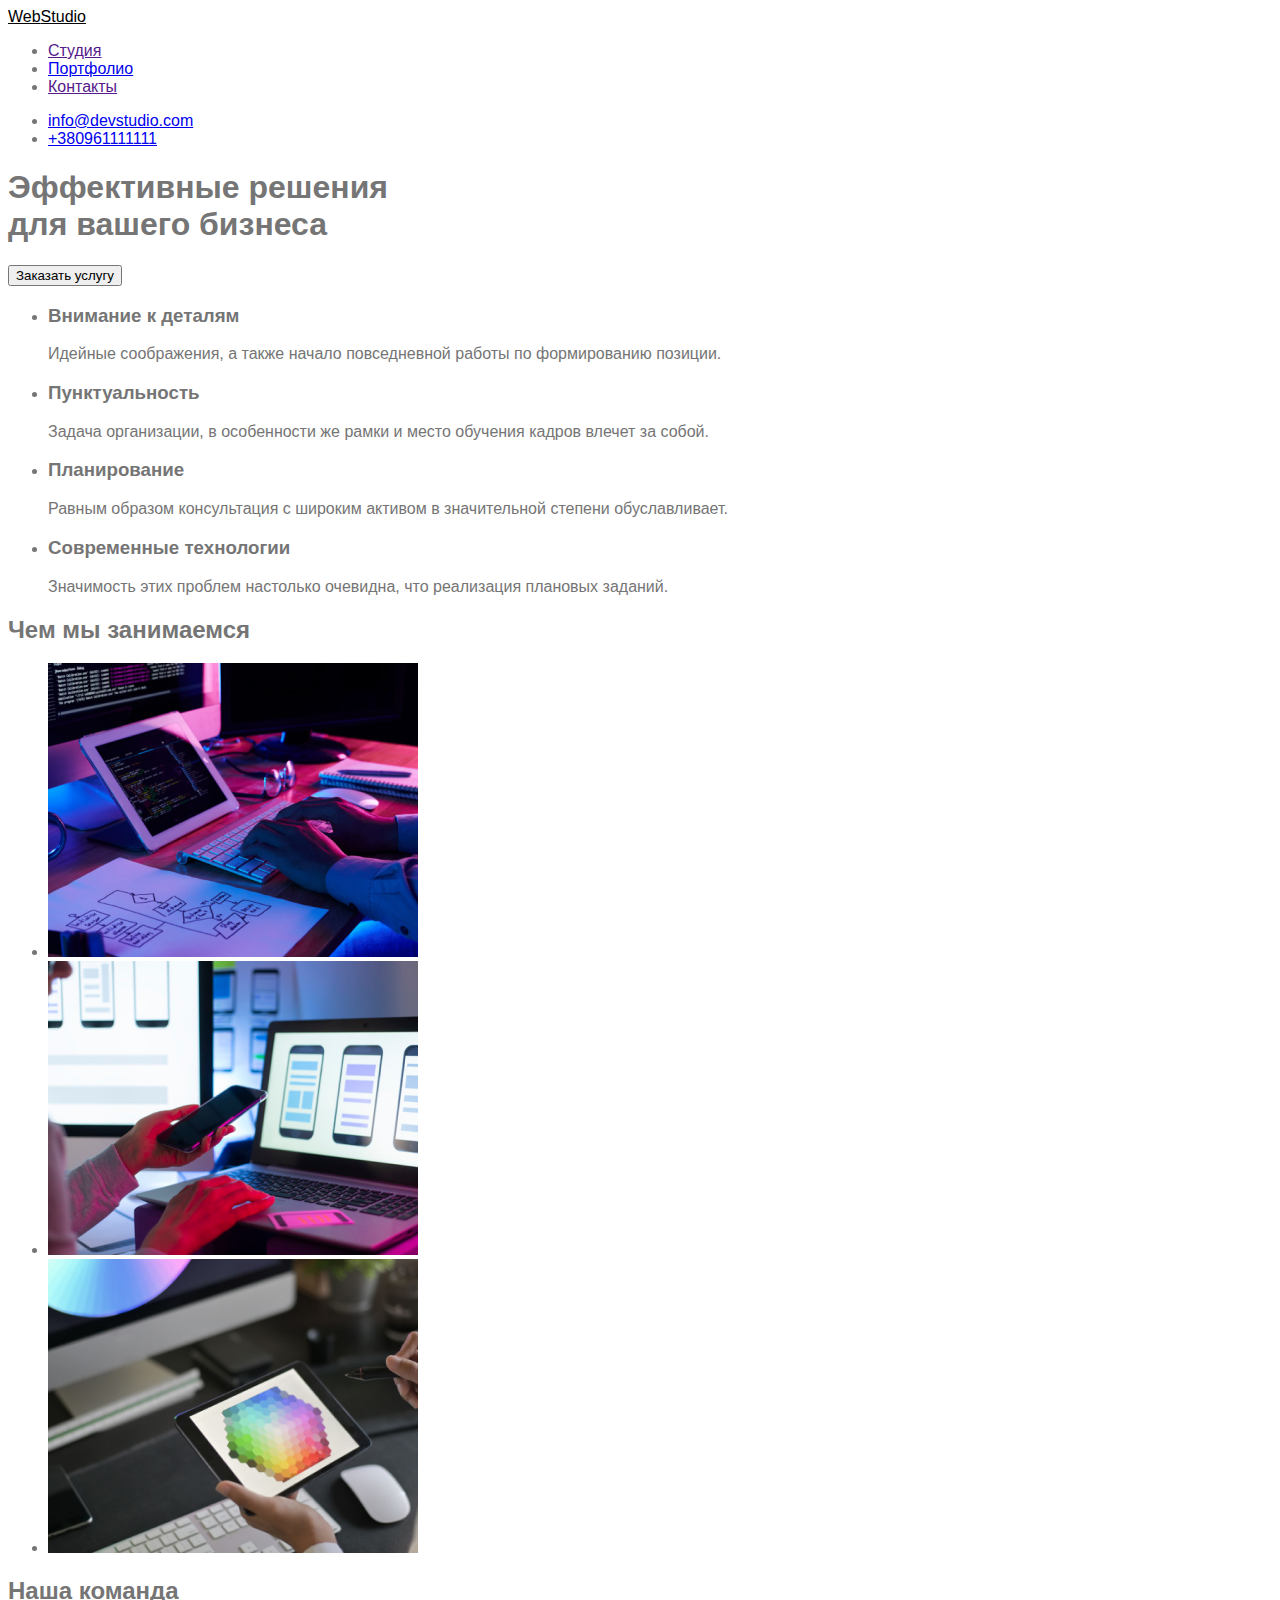
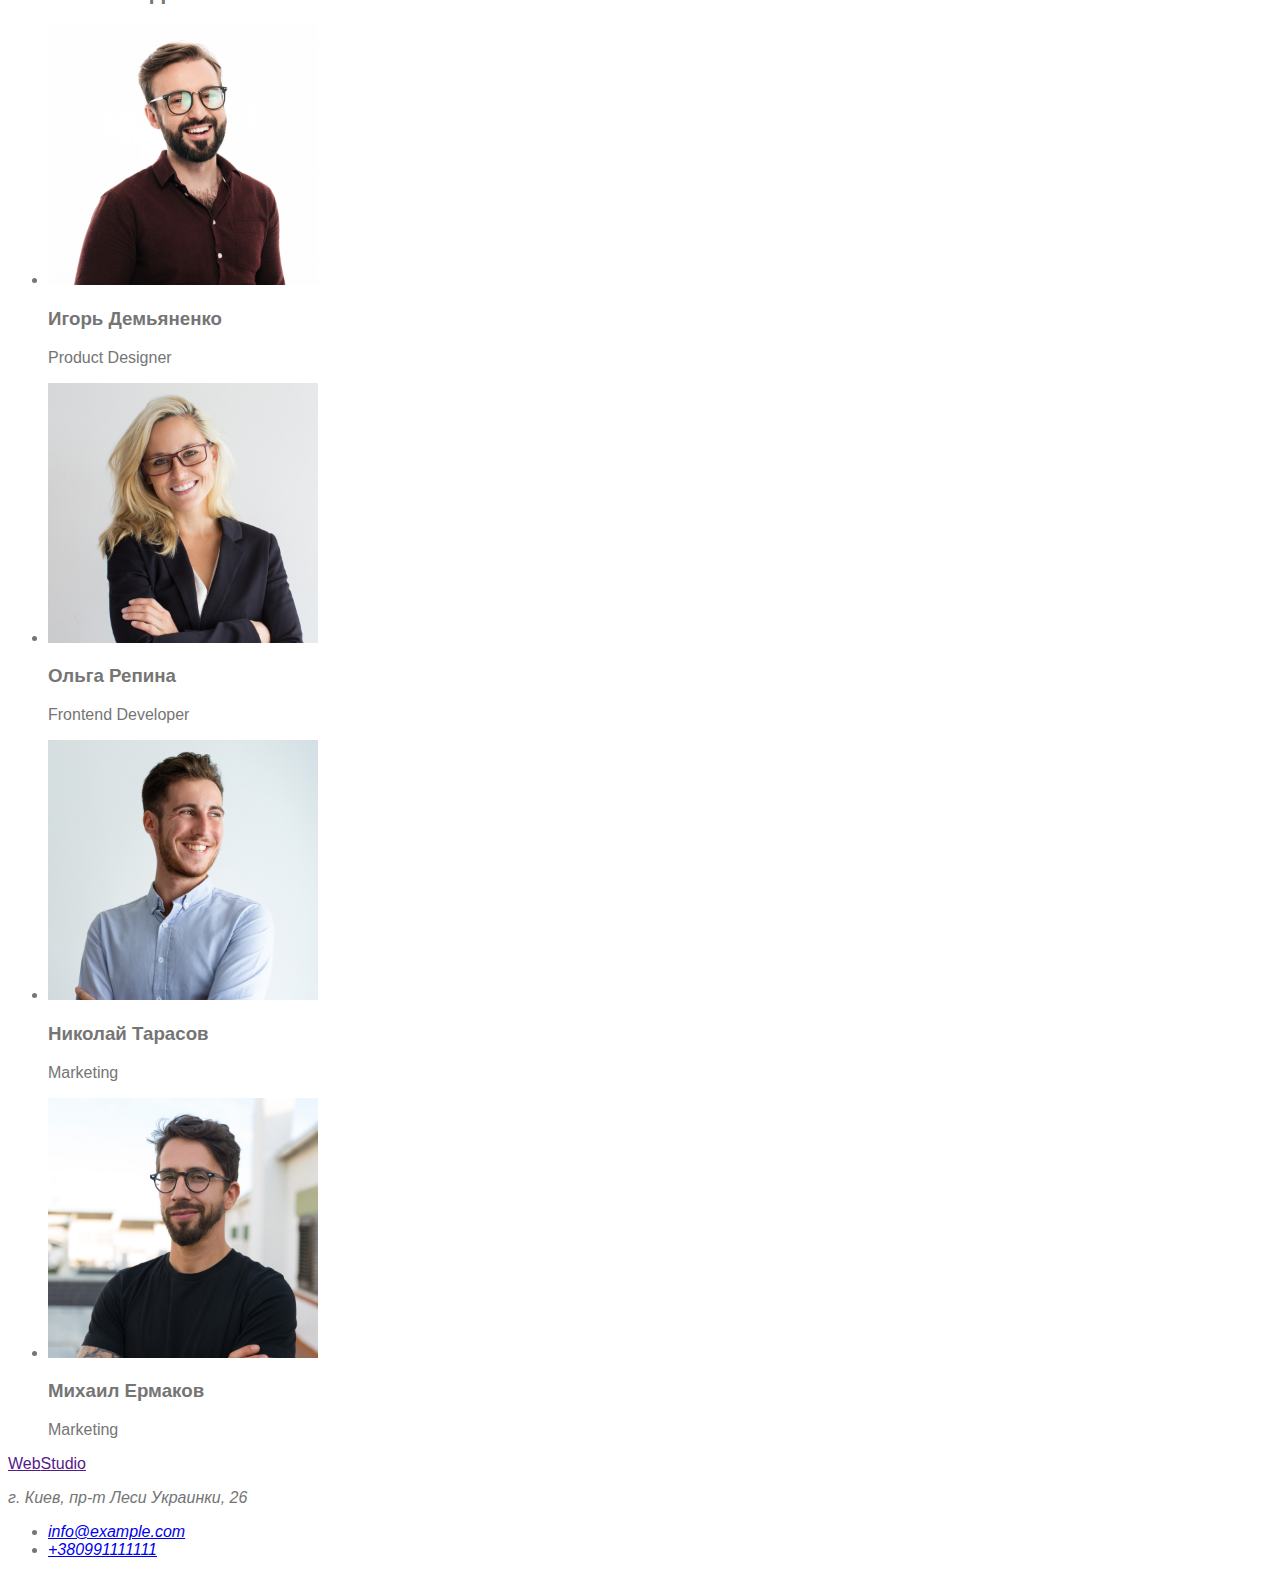
==== index.html @ dcebe7c6 "подключаю шрифт" ====
<!DOCTYPE html>
<html lang="ru">
<head>
    <meta charset="UTF-8">
    <meta name="viewport" content="width=device-width, initial-scale=1.0">
    <title>Document</title>
    <link rel="preconnect" href="https://fonts.gstatic.com">
    <link href="https://fonts.googleapis.com/css2?family=Raleway:wght@700&family=Roboto:wght@400;500;700;900&display=swap" rel="stylesheet">
    <link rel="stylesheet" href="css/styles.css"/>
</head>
<body>
    <header class="header">
        <nav class="navigation">
            <a class="logo link" href="index.html"><span>Web</span>Studio</a>
            <ul class="navigation-list list">
                <li class="navigation-item">
                    <a class="navigation-link" href="">Студия</a>
                </li>
                <li class="navigation-item">
                    <a class="navigation-link" href="portfolio.html">Портфолио</a>
                </li>
                <li class="navigation-item">
                    <a class="navigation-link" href="">Контакты</a>
                </li>
            </ul>
        </nav>
            <ul class="contacts-list list">
                <li>
                    <a class="link-info" href="mailto:info@devstudio.com">info@devstudio.com</a>
                </li>
                <li>
                    <a class="link-info" href="tel:+380961111111">+380961111111</a>
                </li>
            </ul>
    </header>
    <main>
        <!-- HERO -->
        <section>
            <h1>Эффективные решения<br/>для вашего бизнеса</h1>
                <button type="button">Заказать услугу</button>
        </section>
        <section>
           <!-- <h2 hidden>Заголовок</h2> -->
           <ul>
               <li>
                   <h3>Внимание к деталям</h3>
                   <p>Идейные соображения, а также начало повседневной работы по формированию позиции.</p>
               </li>
               <li>
                   <h3>Пунктуальность</h3>
                   <p>Задача организации, в особенности же рамки и место обучения кадров влечет за собой.</p>
               </li>
               <li>
                    <h3>Планирование</h3>
                    <p>Равным образом консультация с широким активом в значительной степени обуславливает.</p>
               </li>
               <li>
                   <h3>Современные технологии</h3>
                   <p>Значимость этих проблем настолько очевидна, что реализация плановых заданий.</p>
               </li>
           </ul>
        </section>
        <section>
            <h2>Чем мы занимаемся</h2>
            <ul>
                <li>
                    <img src="./images/занятие-1/img.png" alt="" width="370" height="294">
                </li>
                <li>
                    <img src="./images/занятие-1/img-1.png" alt="" width="370" height="294">
                </li>
                <li>
                    <img src="./images/занятие-1/img-2.png" alt="" width="370" height="294">
                </li>
            </ul>
        </section>
        <section>
            <h2>Наша команда</h2>
            <ul>
                <li>
                    <img src="./images/команда-1/img.jpg" alt="" width="270" height="260">
                    <h3>Игорь Демьяненко</h3>
                    <p>Product Designer</p>
                </li>
                <li>
                    <img src="./images/команда-1/img-1.jpg" alt="" width="270" height="260">
                    <h3>Ольга Репина</h3>
                    <p>Frontend Developer</p>
                </li>
                <li>
                    <img src="./images/команда-1/img-2.jpg" alt="" width="270" height="260">
                    <h3>Николай Тарасов</h3>
                    <p>Marketing</p>
                </li>
                <li>
                    <img src="./images/команда-1/img-3.jpg" alt="" width="270" height="260">
                    <h3>Михаил Ермаков</h3>
                    <p>Marketing</p>
                </li>
            </ul>
        </section>
    </main>
    <footer>
        <a href=""><span>Web</span>Studio</a>
        <address>
            <p>г. Киев, пр-т Леси Украинки, 26</p>
            <ul>
                <li>
                    <a href="mailto:info@example.com">info@example.com</a>
                </li>
                <li>
                    <a href="tel:+380991111111">+380991111111</a>
                </li>
            </ul>
        </address>
    </footer>
</body>
</html>
---- css/styles.css ----
:root {
    --primary-text-color: rgba(0, 0, 0, 0.8);
    --primary-white-color: #ffffff;
    --title-text-color: #757575;
    --accent-color:  #2196F3;
    --main-font: Roboto, sans-serif;
    --secondary-fonts: Raleway, sans-serif;
}

body { 
    font-family:--main-font Roboto, sans-serif;
    color:var(--title-text-color);
}

/* ==============  КНОПКИ   ============== */

.button:hover,
.button:focus {
    background-color: var(--accent-color);
    color: var(--primary-white-color);
    cursor: pointer;
}
/* ==============  HEADER LISTS ============ */
.navigation-list a:hover,
.navigation-list a:focus {
    color: var(--accent-color);
}

.contacts-list a:hover,
.contacts-list a:focus {
    color: var(--accent-color);
}

/* ==============  LOGO ============ */

.logo {
    font-family:--secondary-fonts Raleway, sans-serif;
    color: #000;

}
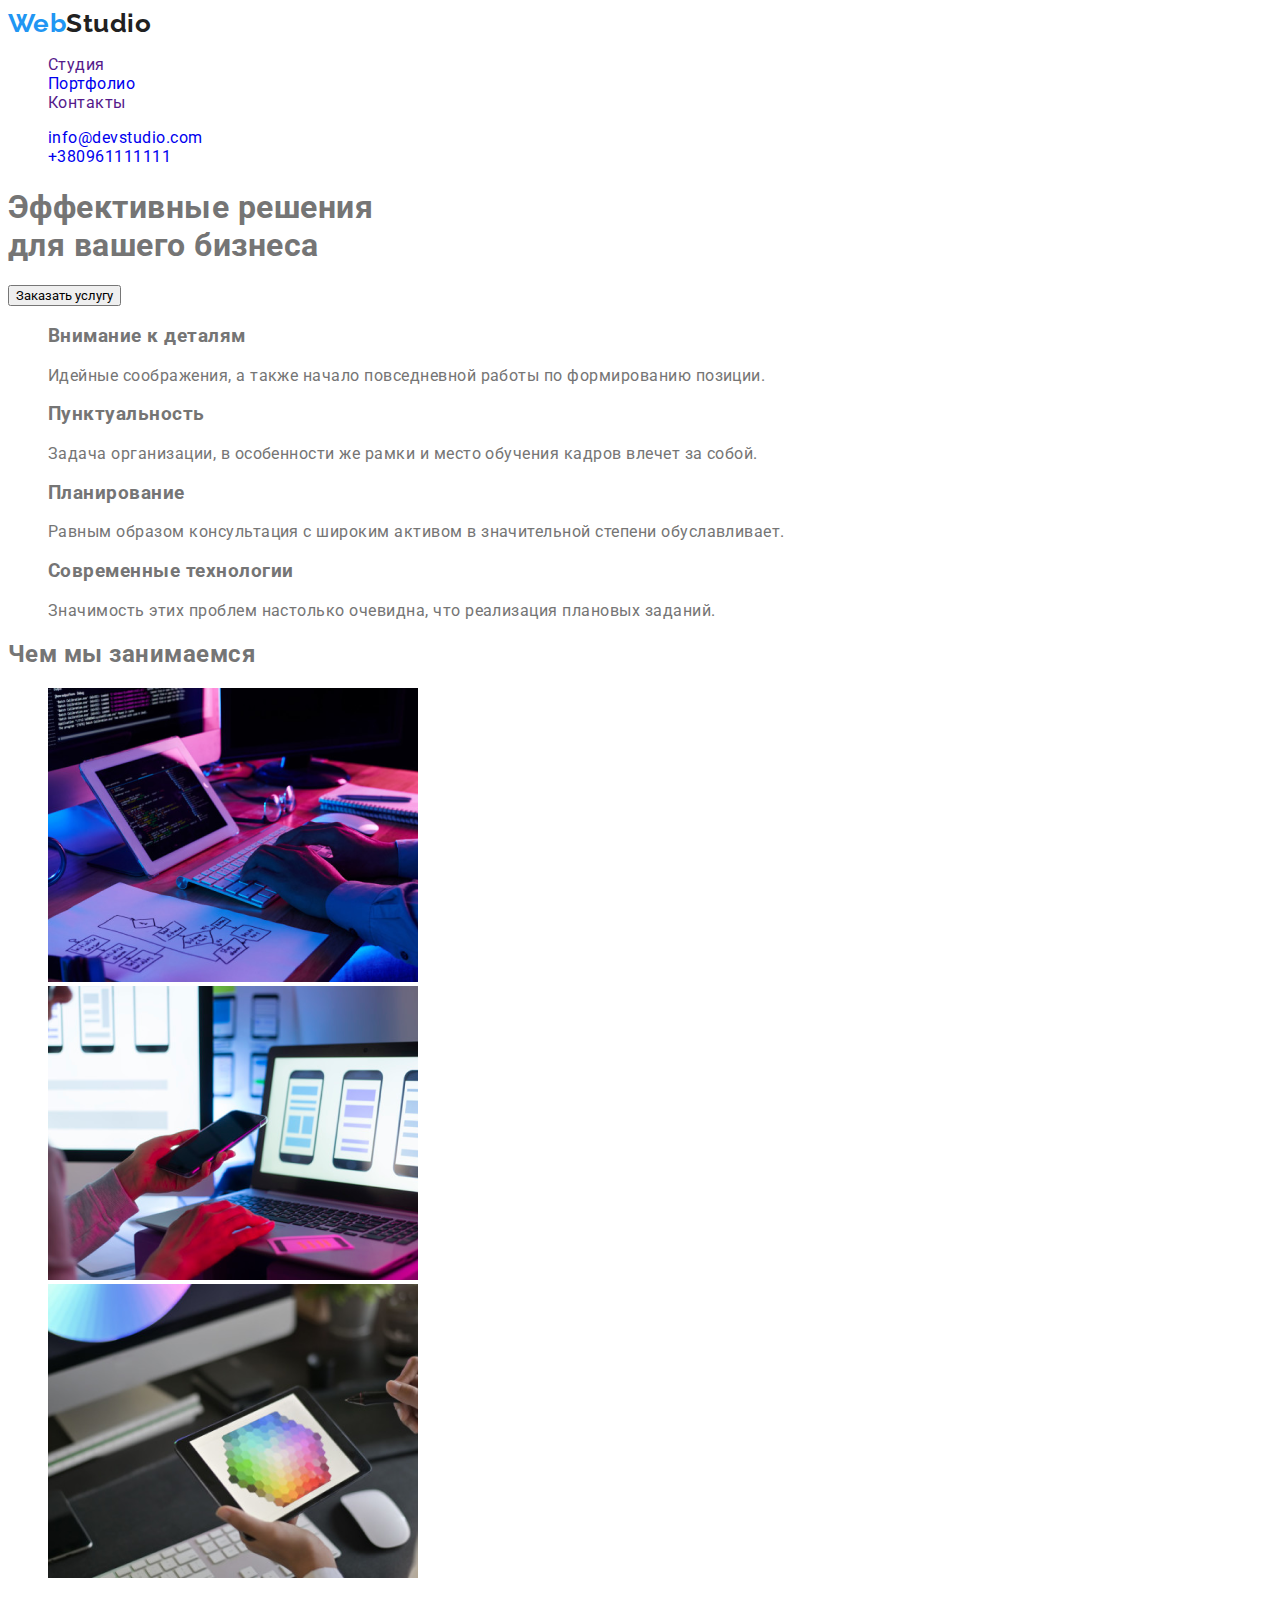
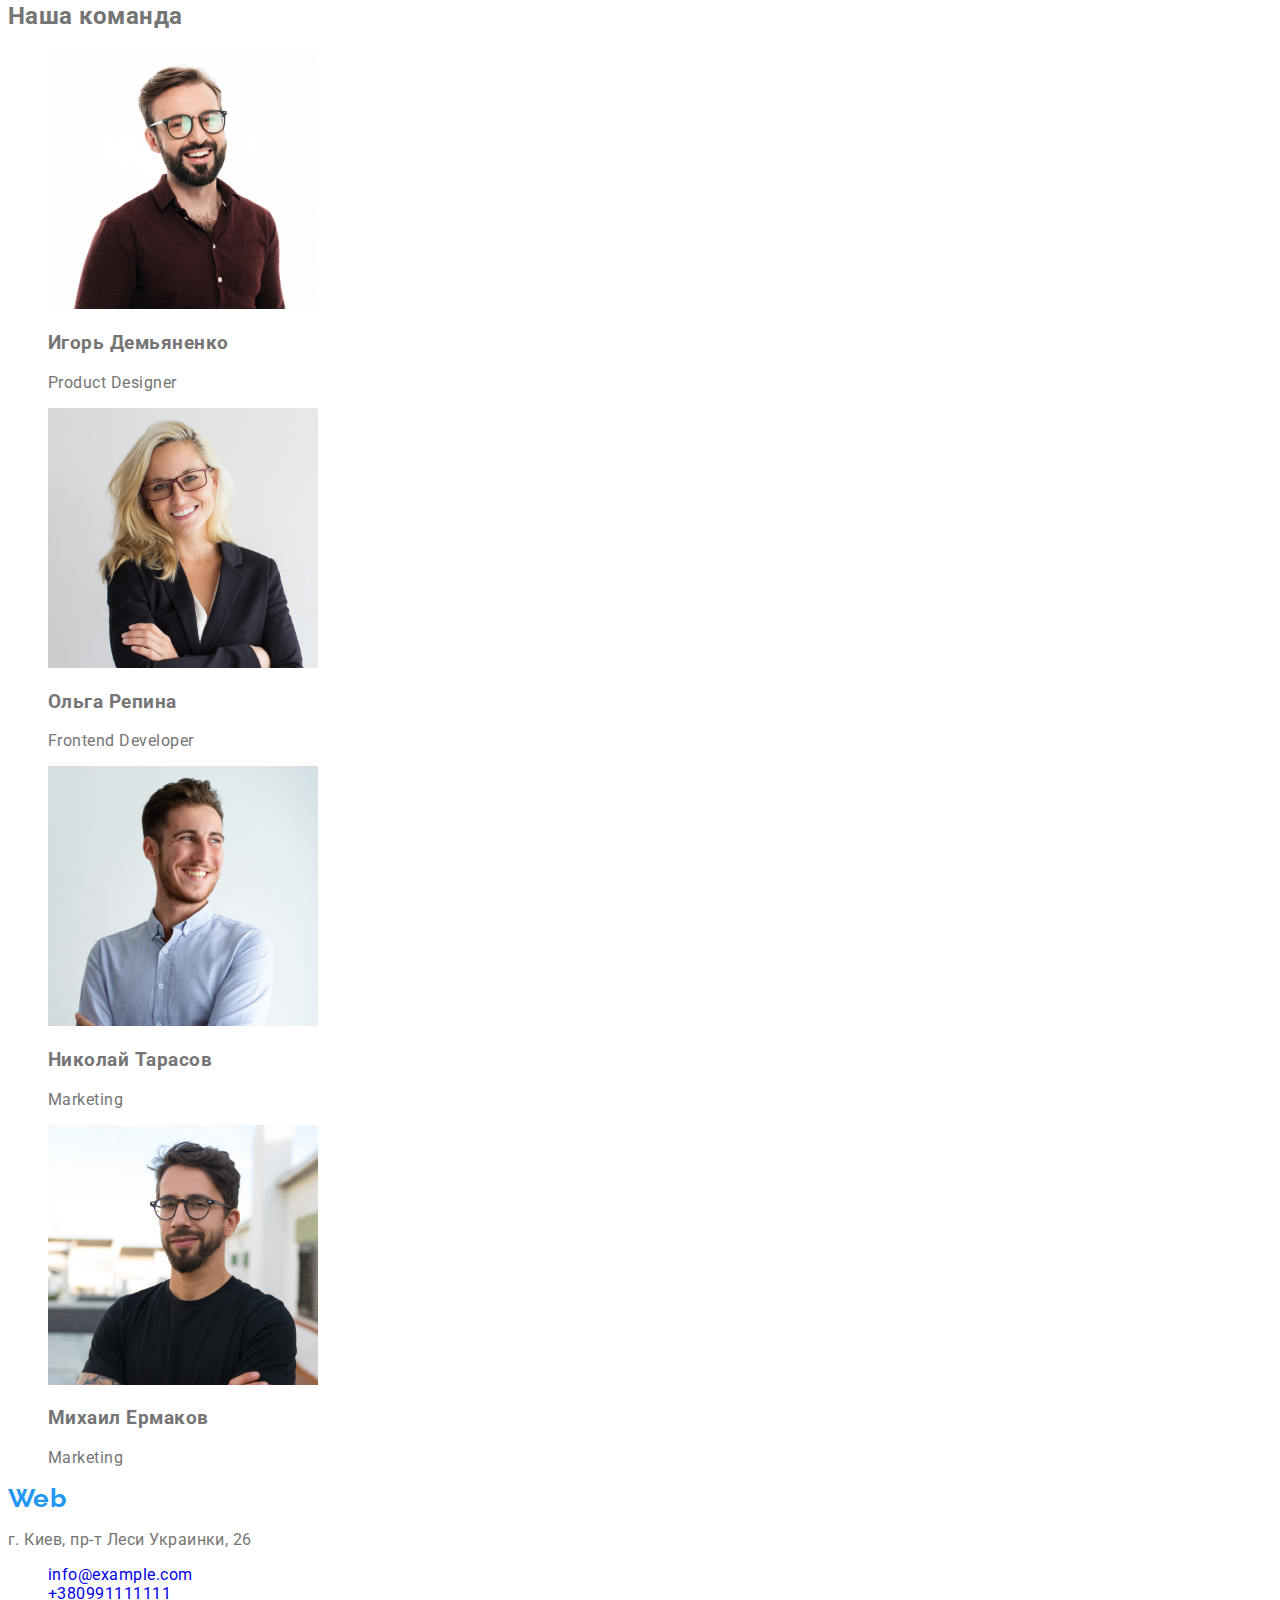
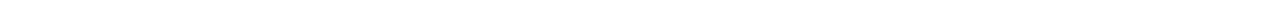
==== commit 69657ced: "готовый логотип" ====
--- a/index.html
+++ b/index.html
@@ -11,25 +11,25 @@
 <body>
     <header class="header">
         <nav class="navigation">
-            <a class="logo link" href="index.html"><span>Web</span>Studio</a>
+            <a class="logo header link" href="./index.html">Web<span class="span-header">Studio</span></a>
             <ul class="navigation-list list">
                 <li class="navigation-item">
-                    <a class="navigation-link" href="">Студия</a>
+                    <a class="navigation-link link" href="">Студия</a>
                 </li>
                 <li class="navigation-item">
-                    <a class="navigation-link" href="portfolio.html">Портфолио</a>
+                    <a class="navigation-link link" href="./portfolio.html">Портфолио</a>
                 </li>
                 <li class="navigation-item">
-                    <a class="navigation-link" href="">Контакты</a>
+                    <a class="navigation-link link" href="">Контакты</a>
                 </li>
             </ul>
         </nav>
             <ul class="contacts-list list">
                 <li>
-                    <a class="link-info" href="mailto:info@devstudio.com">info@devstudio.com</a>
+                    <a class="link-info link" href="mailto:info@devstudio.com">info@devstudio.com</a>
                 </li>
                 <li>
-                    <a class="link-info" href="tel:+380961111111">+380961111111</a>
+                    <a class="link-info link" href="tel:+380961111111">+380961111111</a>
                 </li>
             </ul>
     </header>
@@ -37,11 +37,11 @@
         <!-- HERO -->
         <section>
             <h1>Эффективные решения<br/>для вашего бизнеса</h1>
-                <button type="button">Заказать услугу</button>
+                <button class="button" type="button">Заказать услугу</button>
         </section>
         <section>
            <!-- <h2 hidden>Заголовок</h2> -->
-           <ul>
+           <ul class="list">
                <li>
                    <h3>Внимание к деталям</h3>
                    <p>Идейные соображения, а также начало повседневной работы по формированию позиции.</p>
@@ -62,7 +62,7 @@
         </section>
         <section>
             <h2>Чем мы занимаемся</h2>
-            <ul>
+            <ul class="list">
                 <li>
                     <img src="./images/занятие-1/img.png" alt="" width="370" height="294">
                 </li>
@@ -76,7 +76,7 @@
         </section>
         <section>
             <h2>Наша команда</h2>
-            <ul>
+            <ul class="list">
                 <li>
                     <img src="./images/команда-1/img.jpg" alt="" width="270" height="260">
                     <h3>Игорь Демьяненко</h3>
@@ -101,15 +101,16 @@
         </section>
     </main>
     <footer>
-        <a href=""><span>Web</span>Studio</a>
-        <address>
+        <a class="logo footer link" href="">Web<span class="span-footer">Studio</span>
+        </a>
+        <address class="address">
             <p>г. Киев, пр-т Леси Украинки, 26</p>
-            <ul>
+            <ul class="list">
                 <li>
-                    <a href="mailto:info@example.com">info@example.com</a>
+                    <a class="link" href="mailto:info@example.com">info@example.com</a>
                 </li>
                 <li>
-                    <a href="tel:+380991111111">+380991111111</a>
+                    <a class="link" href="tel:+380991111111">+380991111111</a>
                 </li>
             </ul>
         </address>
--- a/css/styles.css
+++ b/css/styles.css
@@ -1,18 +1,54 @@
 :root {
-    --primary-text-color: rgba(0, 0, 0, 0.8);
+    --primary-text-color: #212121;
     --primary-white-color: #ffffff;
     --title-text-color: #757575;
     --accent-color:  #2196F3;
     --main-font: Roboto, sans-serif;
-    --secondary-fonts: Raleway, sans-serif;
 }
 
 body { 
-    font-family:--main-font Roboto, sans-serif;
+    font-family: Roboto, sans-serif;
     color:var(--title-text-color);
+    letter-spacing: 0.03em;
+}
+
+.link {
+    text-decoration: none;
+}
+
+.list {
+    list-style: none;
+}
+
+.address {
+    font-style:normal;
+}
+
+/* ==============  LOGO ============ */
+
+
+.logo {
+    color:var(--accent-color);
+    font-family: Raleway, sans-serif;
+
+    font-weight: 700;
+    font-size: 26px;
+    line-height: 1.2;
+}
+
+.logo .span-footer {
+    color:var(--primary-white-color);
+}
+
+.logo .span-header {
+    color:var(--primary-text-color);
 }
 
 /* ==============  КНОПКИ   ============== */
+
+button {
+    font-family: inherit;
+}
 
 .button:hover,
 .button:focus {
@@ -29,12 +65,4 @@
 .contacts-list a:hover,
 .contacts-list a:focus {
     color: var(--accent-color);
-}
-
-/* ==============  LOGO ============ */
-
-.logo {
-    font-family:--secondary-fonts Raleway, sans-serif;
-    color: #000;
-
-}
+}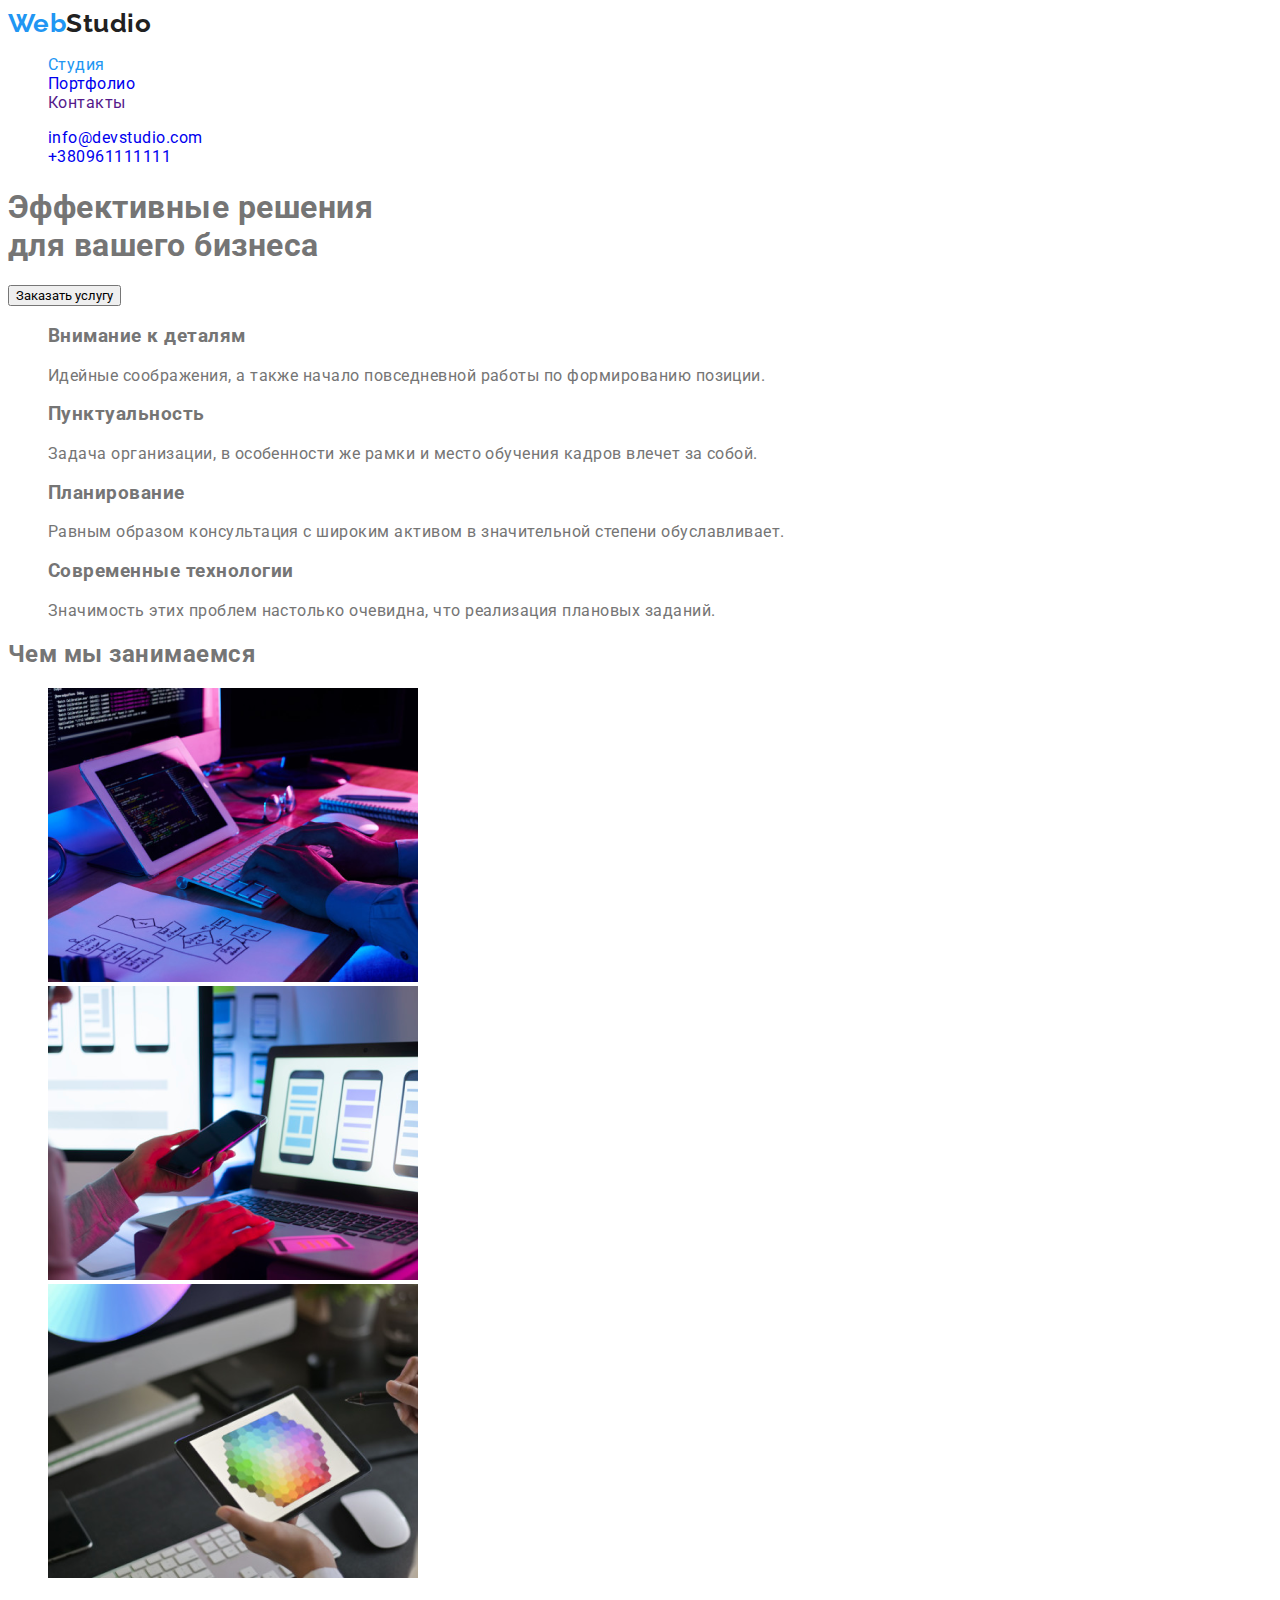
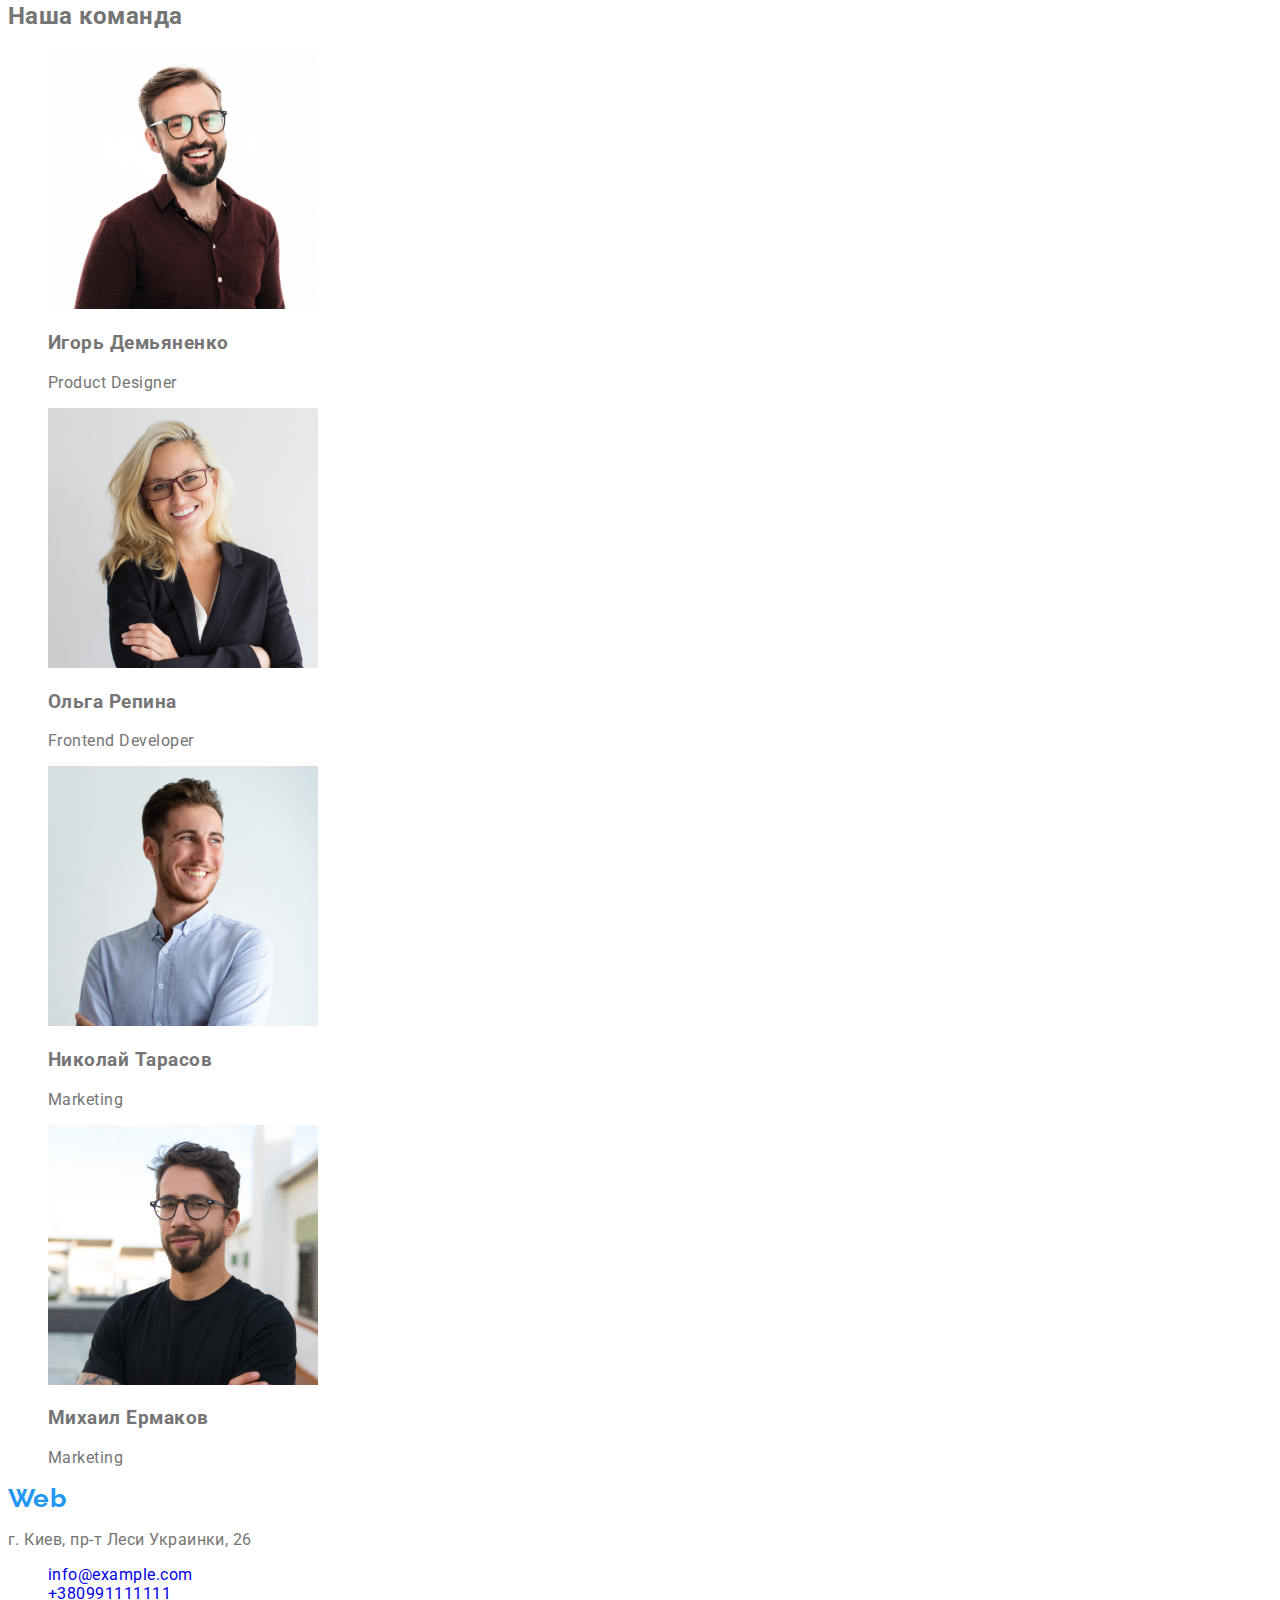
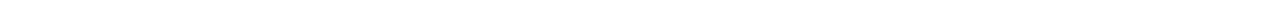
==== commit 466fc901: "добавлен эффект текущей страницы" ====
--- a/index.html
+++ b/index.html
@@ -14,7 +14,7 @@
             <a class="logo header link" href="./index.html">Web<span class="span-header">Studio</span></a>
             <ul class="navigation-list list">
                 <li class="navigation-item">
-                    <a class="navigation-link link" href="">Студия</a>
+                    <a class="navigation-link link current" href="">Студия</a>
                 </li>
                 <li class="navigation-item">
                     <a class="navigation-link link" href="./portfolio.html">Портфолио</a>
@@ -37,7 +37,7 @@
         <!-- HERO -->
         <section>
             <h1>Эффективные решения<br/>для вашего бизнеса</h1>
-                <button class="button" type="button">Заказать услугу</button>
+                <button class="button hero" type="button">Заказать услугу</button>
         </section>
         <section>
            <!-- <h2 hidden>Заголовок</h2> -->
--- a/css/styles.css
+++ b/css/styles.css
@@ -48,21 +48,32 @@
 
 button {
     font-family: inherit;
+    cursor: pointer;
 }
 
 .button:hover,
 .button:focus {
     background-color: var(--accent-color);
     color: var(--primary-white-color);
-    cursor: pointer;
 }
+
 /* ==============  HEADER LISTS ============ */
 .navigation-list a:hover,
 .navigation-list a:focus {
     color: var(--accent-color);
 }
 
+.navigation-list .current {
+    color: var(--accent-color);
+}
+
 .contacts-list a:hover,
 .contacts-list a:focus {
     color: var(--accent-color);
+}
+
+/* ==============   ============== */
+
+.link {
+    text-decoration: none;
 }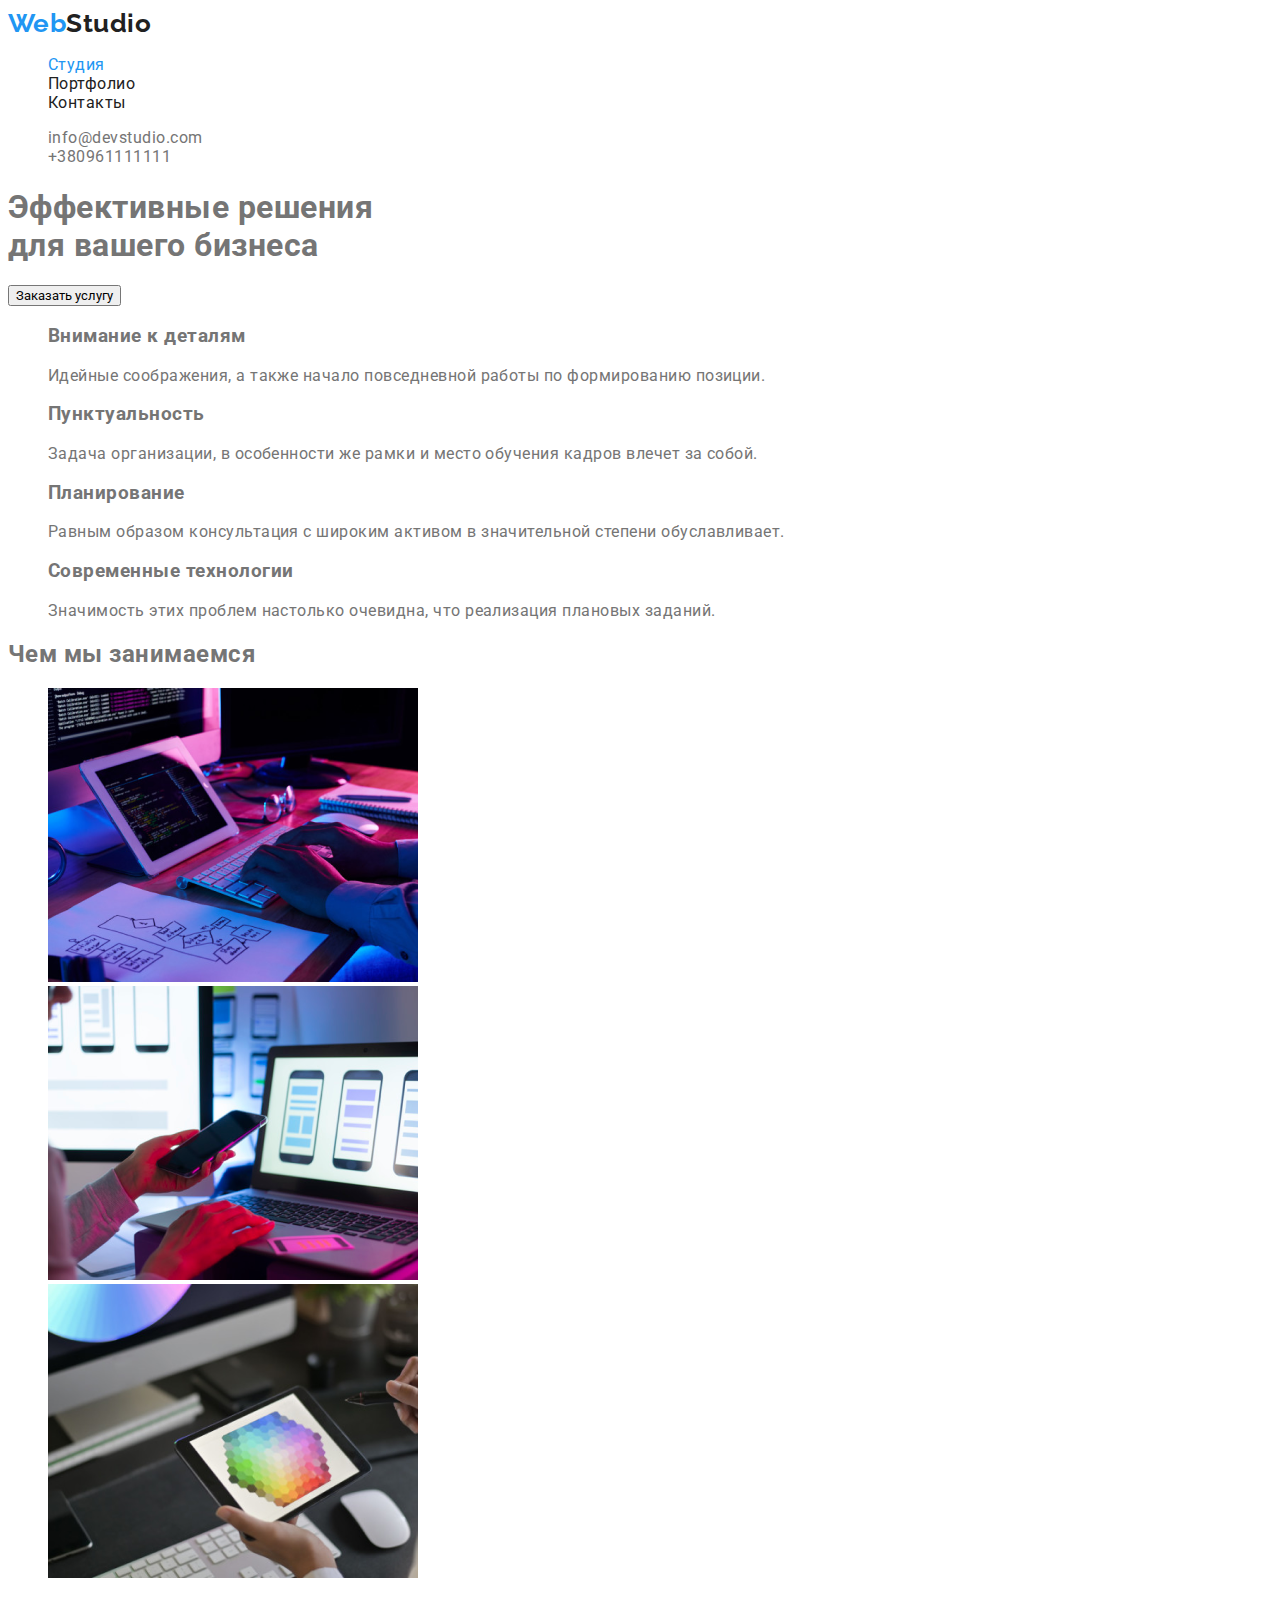
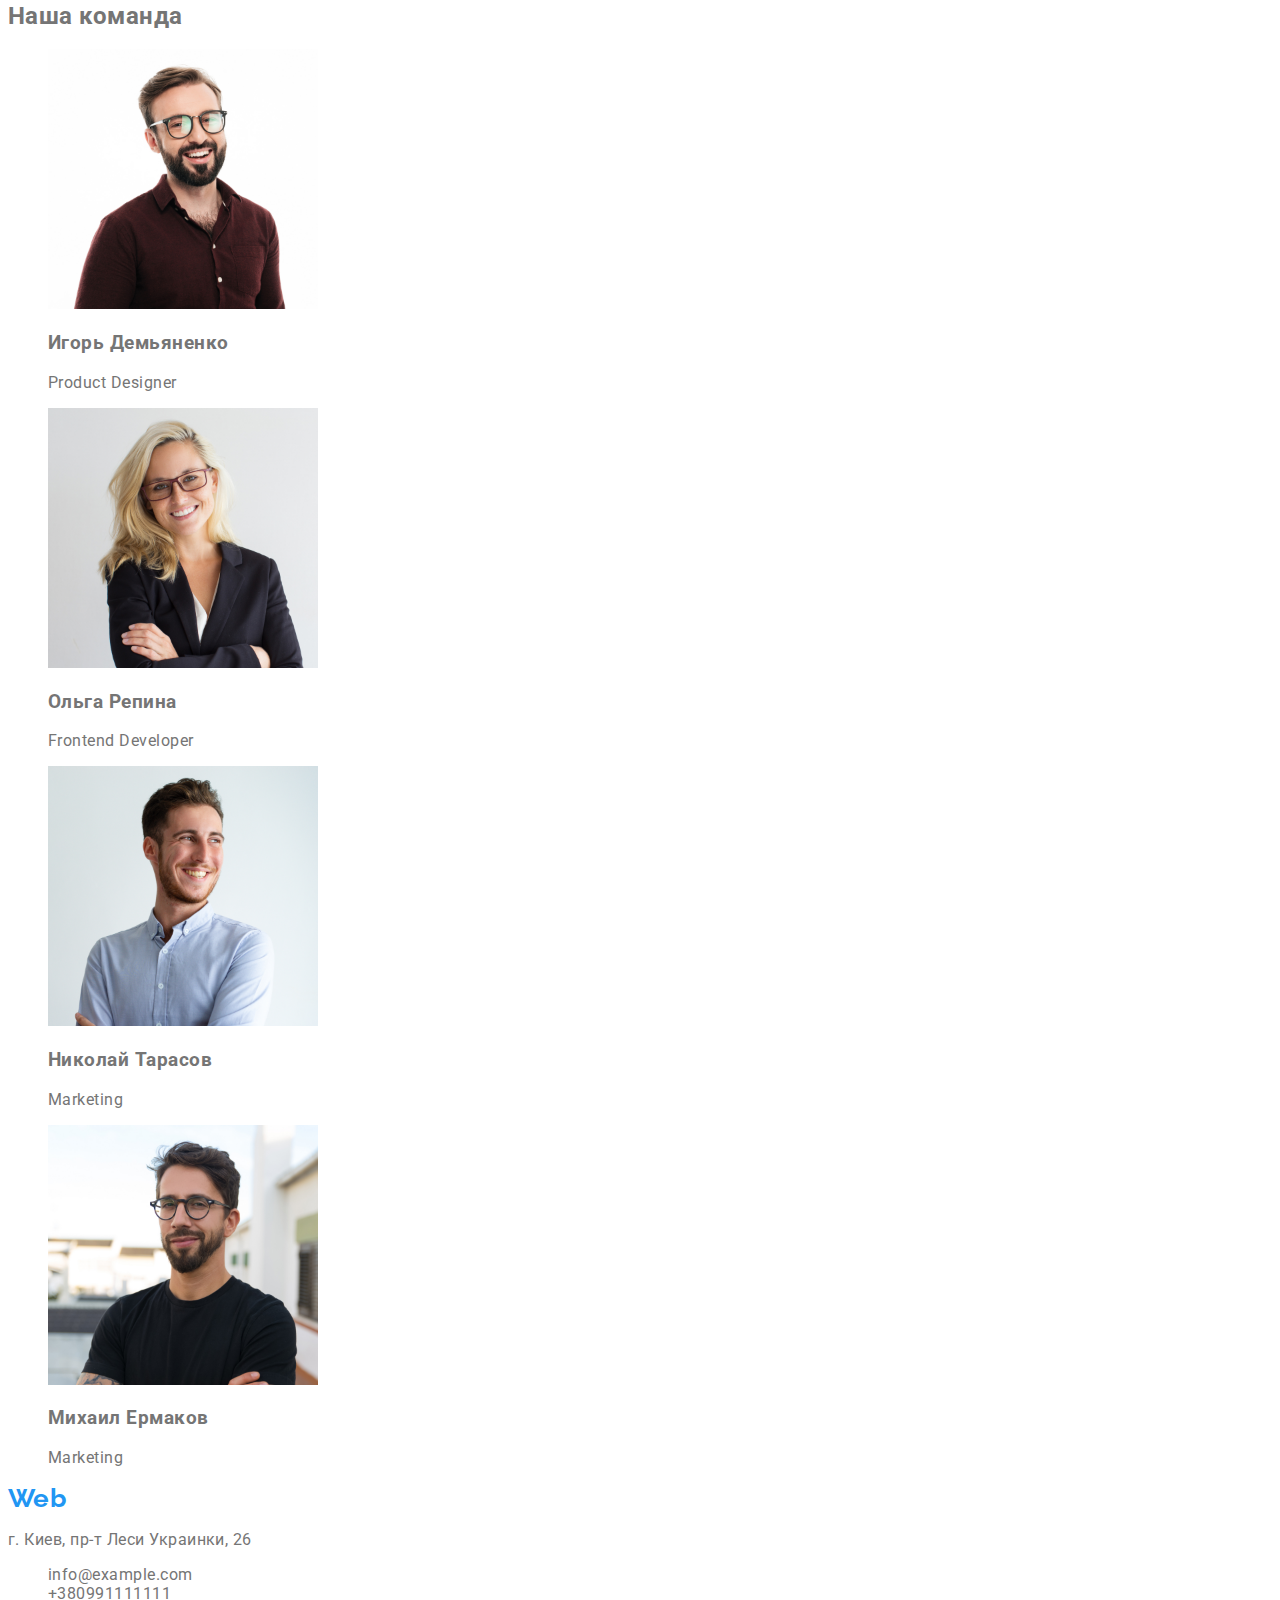
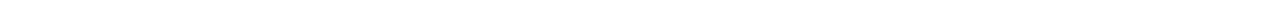
==== commit 064ee939: "изменил цвет ссылок" ====
--- a/index.html
+++ b/index.html
@@ -26,10 +26,10 @@
         </nav>
             <ul class="contacts-list list">
                 <li>
-                    <a class="link-info link" href="mailto:info@devstudio.com">info@devstudio.com</a>
+                    <a class="link info" href="mailto:info@devstudio.com">info@devstudio.com</a>
                 </li>
                 <li>
-                    <a class="link-info link" href="tel:+380961111111">+380961111111</a>
+                    <a class="link info" href="tel:+380961111111">+380961111111</a>
                 </li>
             </ul>
     </header>
@@ -105,12 +105,12 @@
         </a>
         <address class="address">
             <p>г. Киев, пр-т Леси Украинки, 26</p>
-            <ul class="list">
+            <ul class="contacts-list list">
                 <li>
-                    <a class="link" href="mailto:info@example.com">info@example.com</a>
+                    <a class="link info" href="mailto:info@example.com">info@example.com</a>
                 </li>
                 <li>
-                    <a class="link" href="tel:+380991111111">+380991111111</a>
+                    <a class="link info" href="tel:+380991111111">+380991111111</a>
                 </li>
             </ul>
         </address>
--- a/css/styles.css
+++ b/css/styles.css
@@ -10,10 +10,6 @@
     font-family: Roboto, sans-serif;
     color:var(--title-text-color);
     letter-spacing: 0.03em;
-}
-
-.link {
-    text-decoration: none;
 }
 
 .list {
@@ -63,17 +59,27 @@
     color: var(--accent-color);
 }
 
-.navigation-list .current {
-    color: var(--accent-color);
-}
-
 .contacts-list a:hover,
 .contacts-list a:focus {
     color: var(--accent-color);
 }
 
-/* ==============   ============== */
+
+/* ==============  эффект текущей страницы ============ */
+.navigation-list .current {
+    color: var(--accent-color);
+}
+
+/* ============== ССЫЛКИ  ============== */
 
 .link {
     text-decoration: none;
+}
+
+.contacts-list .info {
+    color:var(--title-text-color);
+}
+
+.navigation-link {
+    color:var(--primary-text-color);
 }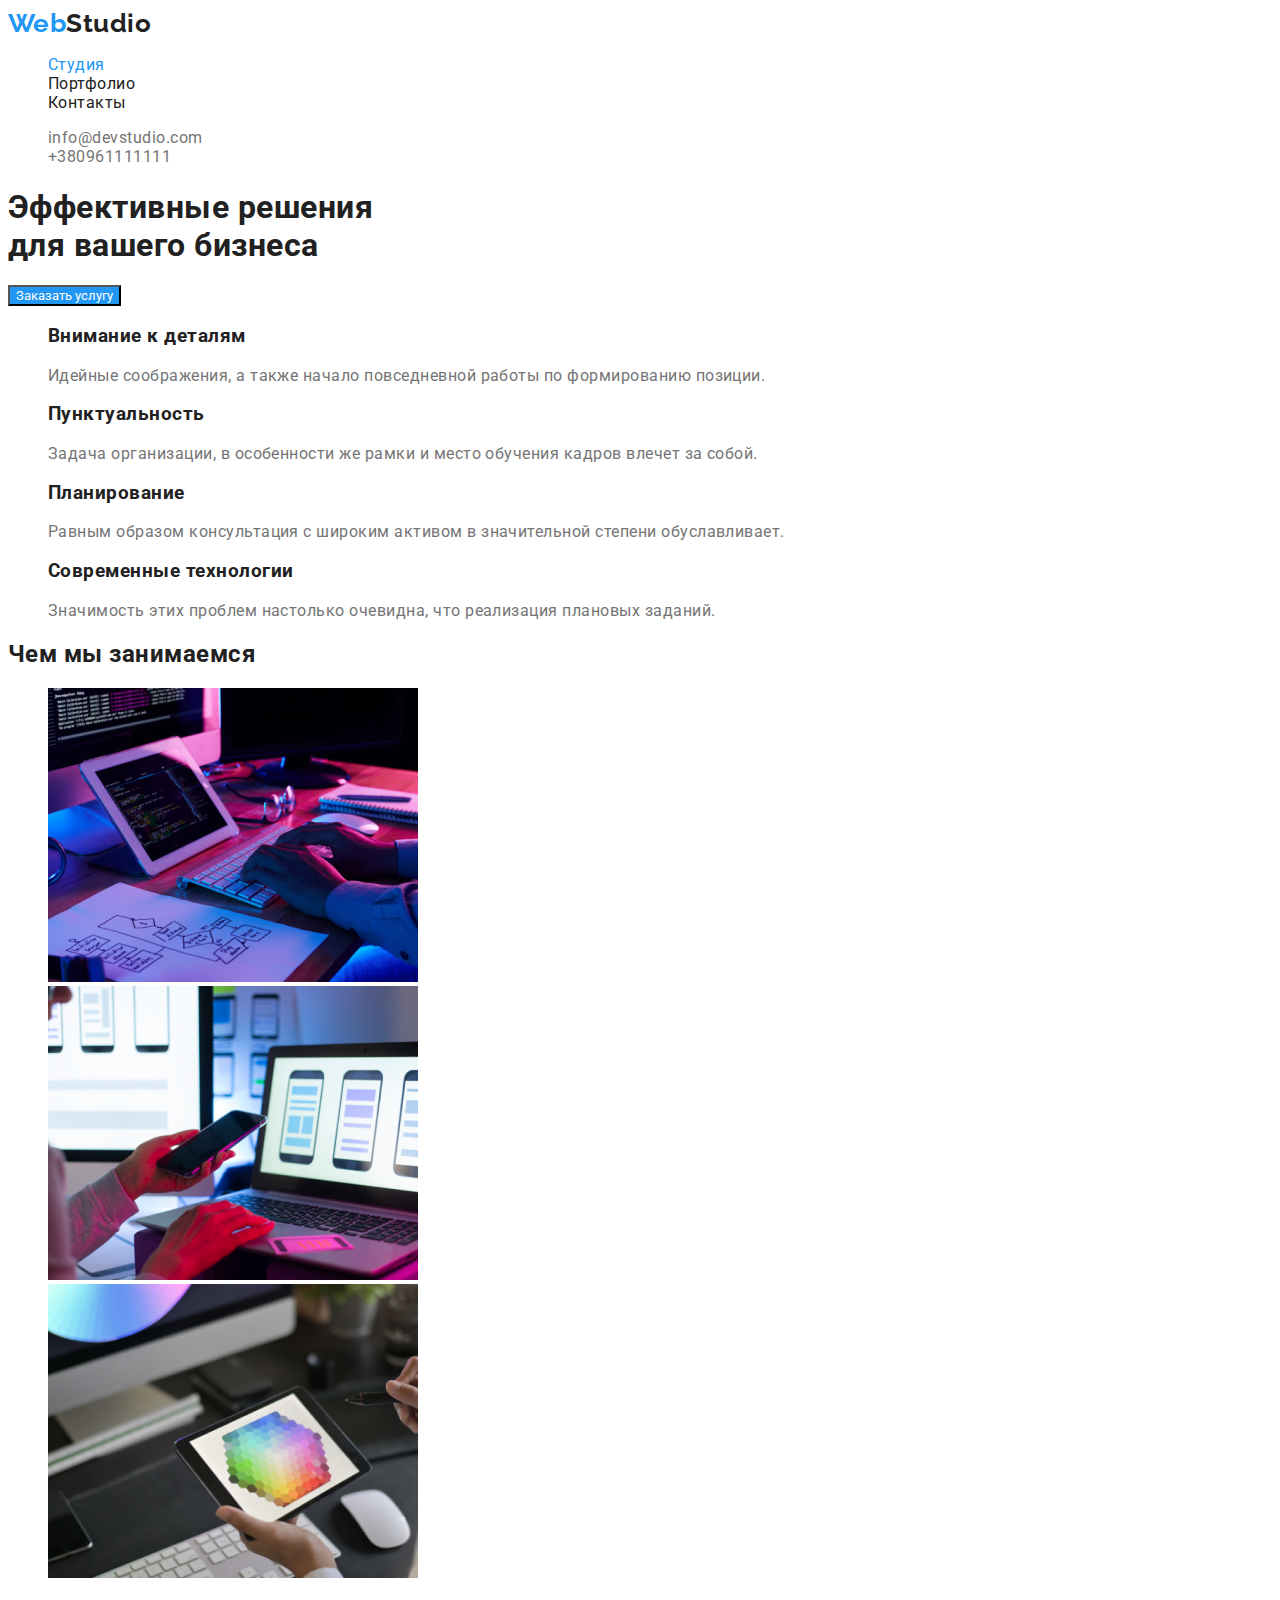
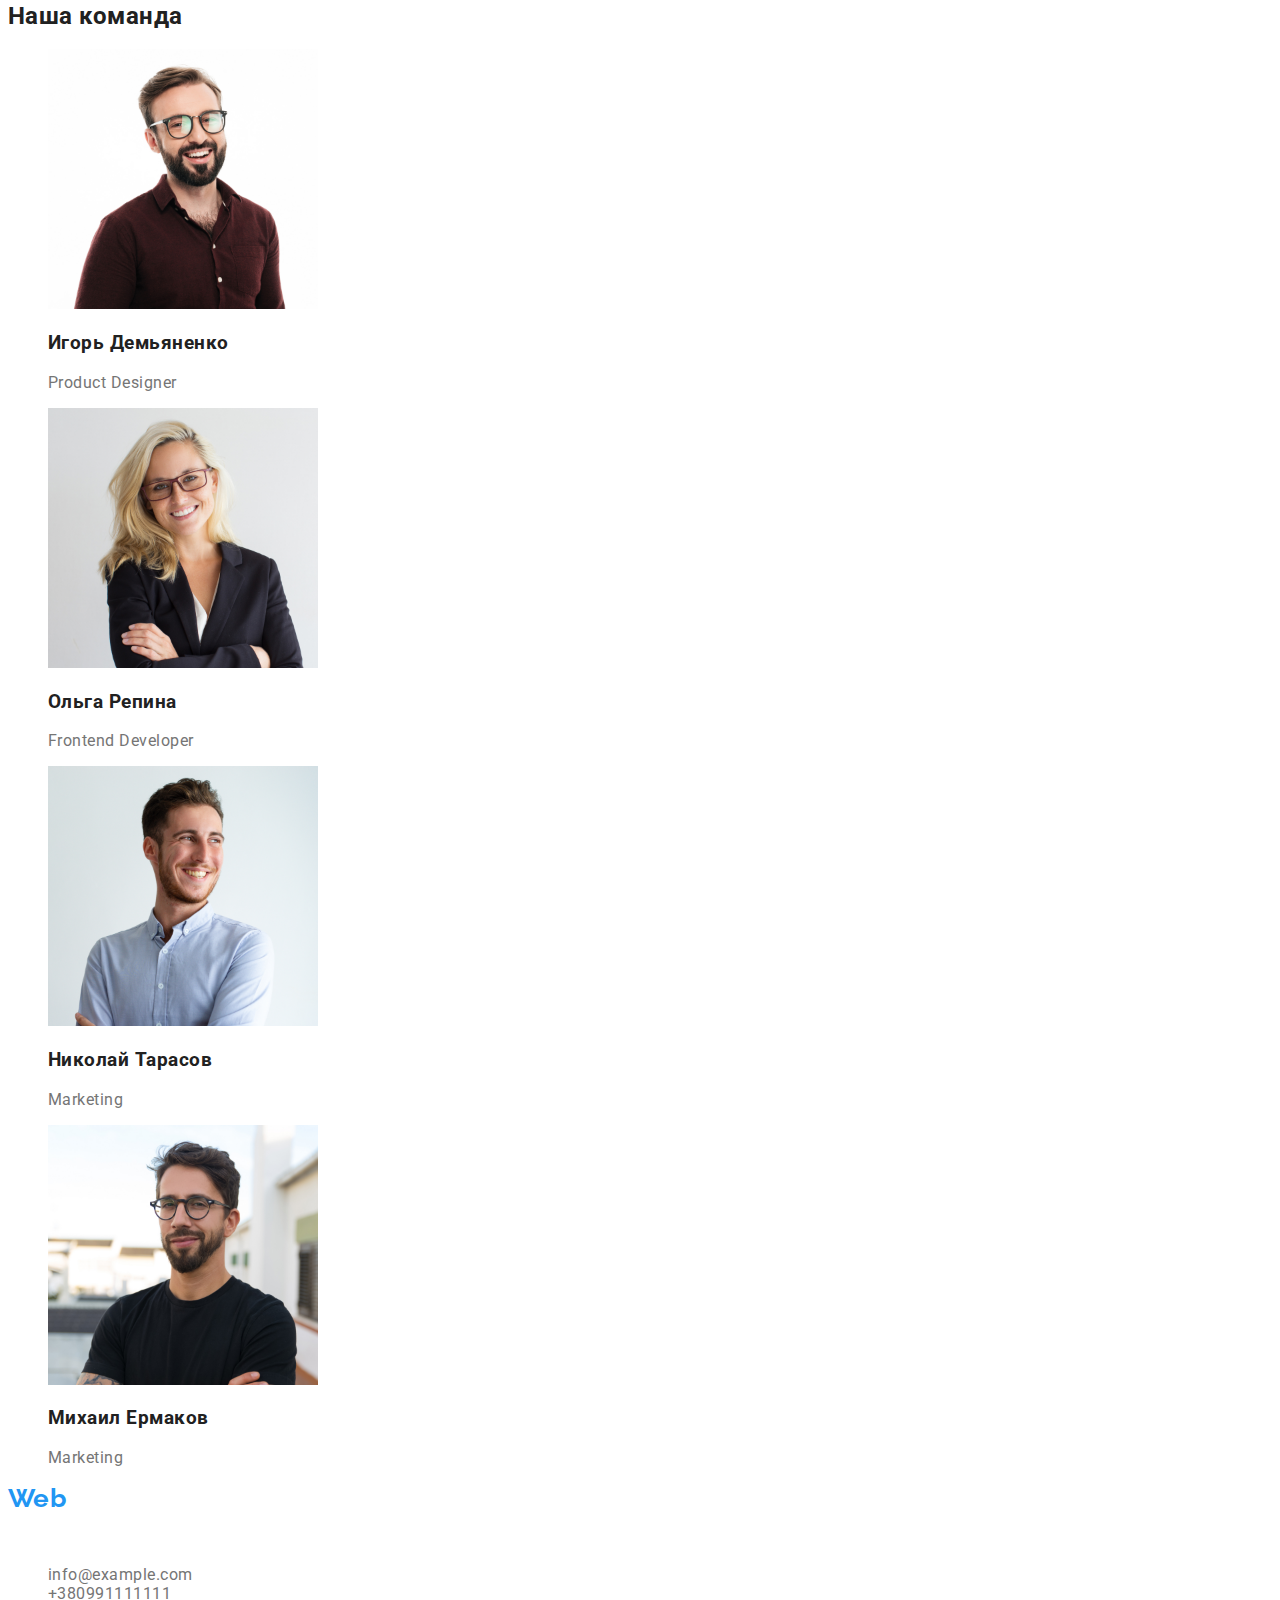
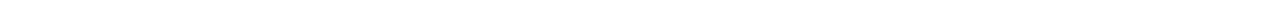
==== commit a78dc3af: "оформил заголовки" ====
--- a/index.html
+++ b/index.html
@@ -35,33 +35,33 @@
     </header>
     <main>
         <!-- HERO -->
-        <section>
-            <h1>Эффективные решения<br/>для вашего бизнеса</h1>
+        <section class="section hero">
+            <h1 class="heading">Эффективные решения<br/>для вашего бизнеса</h1>
                 <button class="button hero" type="button">Заказать услугу</button>
         </section>
-        <section>
-           <!-- <h2 hidden>Заголовок</h2> -->
+        <section class="section">
+           <!-- <h2 class="heading" hidden>Заголовок</h2> -->
            <ul class="list">
                <li>
-                   <h3>Внимание к деталям</h3>
+                   <h3 class="heading">Внимание к деталям</h3>
                    <p>Идейные соображения, а также начало повседневной работы по формированию позиции.</p>
                </li>
                <li>
-                   <h3>Пунктуальность</h3>
+                   <h3 class="heading">Пунктуальность</h3>
                    <p>Задача организации, в особенности же рамки и место обучения кадров влечет за собой.</p>
                </li>
                <li>
-                    <h3>Планирование</h3>
+                    <h3 class="heading">Планирование</h3>
                     <p>Равным образом консультация с широким активом в значительной степени обуславливает.</p>
                </li>
                <li>
-                   <h3>Современные технологии</h3>
+                   <h3 class="heading">Современные технологии</h3>
                    <p>Значимость этих проблем настолько очевидна, что реализация плановых заданий.</p>
                </li>
            </ul>
         </section>
-        <section>
-            <h2>Чем мы занимаемся</h2>
+        <section class="section">
+            <h2 class="heading">Чем мы занимаемся</h2>
             <ul class="list">
                 <li>
                     <img src="./images/занятие-1/img.png" alt="" width="370" height="294">
@@ -74,27 +74,27 @@
                 </li>
             </ul>
         </section>
-        <section>
-            <h2>Наша команда</h2>
+        <section class="section">
+            <h2 class="heading">Наша команда</h2>
             <ul class="list">
                 <li>
                     <img src="./images/команда-1/img.jpg" alt="" width="270" height="260">
-                    <h3>Игорь Демьяненко</h3>
+                    <h3 class="heading">Игорь Демьяненко</h3>
                     <p>Product Designer</p>
                 </li>
                 <li>
                     <img src="./images/команда-1/img-1.jpg" alt="" width="270" height="260">
-                    <h3>Ольга Репина</h3>
+                    <h3 class="heading">Ольга Репина</h3>
                     <p>Frontend Developer</p>
                 </li>
                 <li>
                     <img src="./images/команда-1/img-2.jpg" alt="" width="270" height="260">
-                    <h3>Николай Тарасов</h3>
+                    <h3 class="heading">Николай Тарасов</h3>
                     <p>Marketing</p>
                 </li>
                 <li>
                     <img src="./images/команда-1/img-3.jpg" alt="" width="270" height="260">
-                    <h3>Михаил Ермаков</h3>
+                    <h3 class="heading">Михаил Ермаков</h3>
                     <p>Marketing</p>
                 </li>
             </ul>
--- a/css/styles.css
+++ b/css/styles.css
@@ -10,6 +10,10 @@
     font-family: Roboto, sans-serif;
     color:var(--title-text-color);
     letter-spacing: 0.03em;
+}
+
+.heading {
+    color:var(--primary-text-color);
 }
 
 .list {
@@ -53,7 +57,14 @@
     color: var(--primary-white-color);
 }
 
+.section button {
+    background-color: var(--accent-color);
+    color: var(--primary-white-color);
+}
+
+
 /* ==============  HEADER LISTS ============ */
+
 .navigation-list a:hover,
 .navigation-list a:focus {
     color: var(--accent-color);
@@ -66,6 +77,7 @@
 
 
 /* ==============  эффект текущей страницы ============ */
+
 .navigation-list .current {
     color: var(--accent-color);
 }
@@ -82,4 +94,20 @@
 
 .navigation-link {
     color:var(--primary-text-color);
+}
+
+/* ============== ССЫЛКИ  работ портфолио ============== */
+
+.works-list .works {
+    color:var(--primary-text-color);
+}
+
+.works-list .works p {
+    color:var(--title-text-color);
+}
+
+/* ============== FOOTER ============== */
+
+.address p {
+    color:var(--primary-white-color);
 }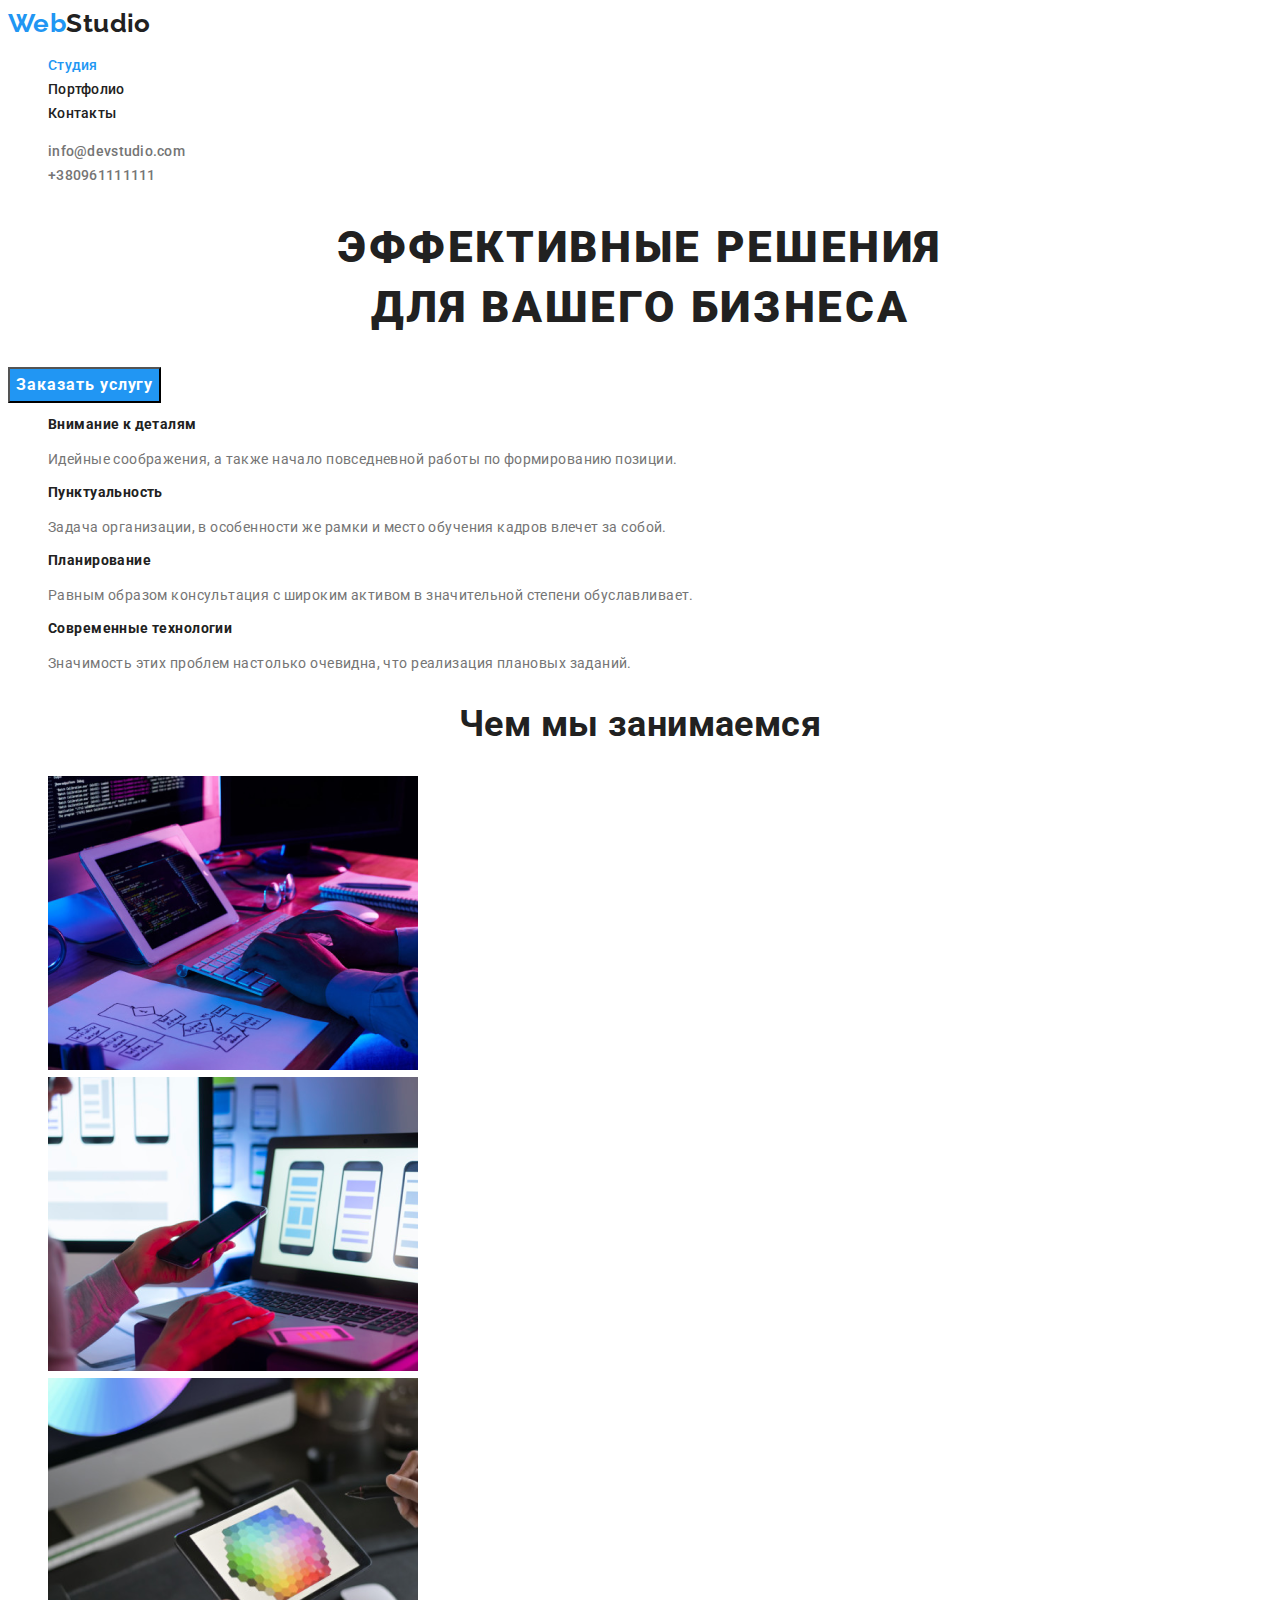
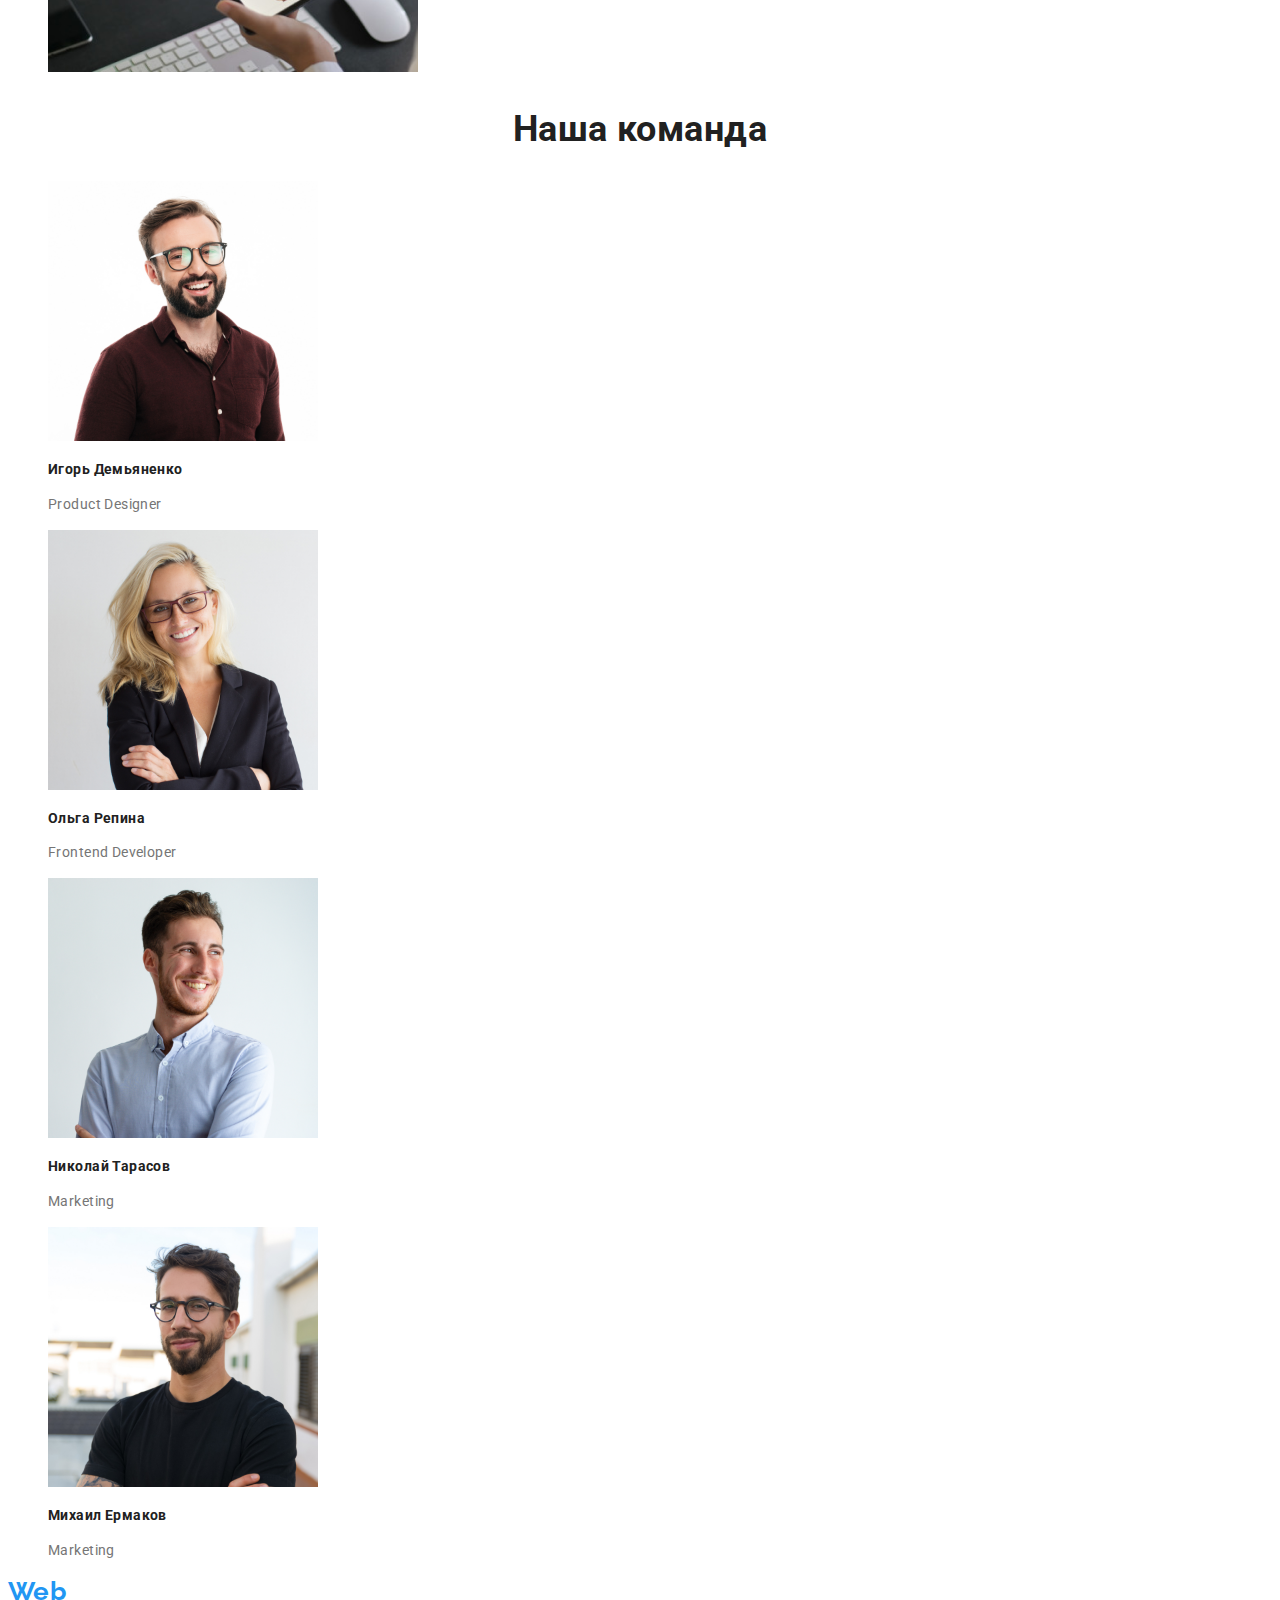
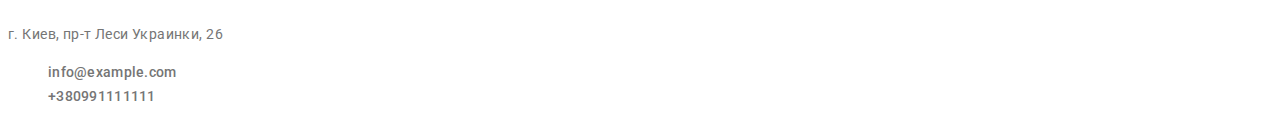
==== commit 3a15be4a: "исправил заголовки" ====
--- a/index.html
+++ b/index.html
@@ -76,7 +76,7 @@
         </section>
         <section class="section">
             <h2 class="heading">Наша команда</h2>
-            <ul class="list">
+            <ul class="Our-company list">
                 <li>
                     <img src="./images/команда-1/img.jpg" alt="" width="270" height="260">
                     <h3 class="heading">Игорь Демьяненко</h3>
--- a/css/styles.css
+++ b/css/styles.css
@@ -10,21 +10,11 @@
     font-family: Roboto, sans-serif;
     color:var(--title-text-color);
     letter-spacing: 0.03em;
+    font-size: 14px;
+    line-height: 24px;
 }
 
-.heading {
-    color:var(--primary-text-color);
-}
-
-.list {
-    list-style: none;
-}
-
-.address {
-    font-style:normal;
-}
-
-/* ==============  LOGO ============ */
+/* ==============  LOGO  ============ */
 
 
 .logo {
@@ -44,6 +34,24 @@
     color:var(--primary-text-color);
 }
 
+
+/* ============== ХОВЕР НА ССЫЛКАХ ============ */
+
+.list {
+    list-style: none;
+}
+
+.navigation-list a:hover,
+.navigation-list a:focus {
+    color: var(--accent-color);
+}
+
+.contacts-list a:hover,
+.contacts-list a:focus {
+    color: var(--accent-color);
+}
+
+
 /* ==============  КНОПКИ   ============== */
 
 button {
@@ -60,21 +68,27 @@
 .section button {
     background-color: var(--accent-color);
     color: var(--primary-white-color);
+
+    
+    font-weight: 700;
+    font-size: 16px;
+    line-height: 1.88;
+    letter-spacing: 0.06em;
+}
+/* ==============  КНОПКИ портфолио  ============== */
+
+.buttons-list button {
+    font-weight: 500;
+    font-size: 16px;
+    line-height: 1.62;
+    text-align: center;
 }
 
-
-/* ==============  HEADER LISTS ============ */
-
-.navigation-list a:hover,
-.navigation-list a:focus {
-    color: var(--accent-color);
+.button:hover,
+.button:focus {
+    background-color: var(--accent-color);
+    color: var(--primary-white-color);
 }
-
-.contacts-list a:hover,
-.contacts-list a:focus {
-    color: var(--accent-color);
-}
-
 
 /* ==============  эффект текущей страницы ============ */
 
@@ -90,10 +104,21 @@
 
 .contacts-list .info {
     color:var(--title-text-color);
+    
+    font-weight: 500;
+    font-size: 14px;
+    line-height: 1.14;
+    letter-spacing: 0.02em;
 }
 
 .navigation-link {
     color:var(--primary-text-color);
+
+    
+    font-weight: 500;
+    font-size: 14px;
+    line-height: 1.14;
+    letter-spacing: 0.02em;
 }
 
 /* ============== ССЫЛКИ  работ портфолио ============== */
@@ -108,6 +133,48 @@
 
 /* ============== FOOTER ============== */
 
-.address p {
+.address {
+    font-style:normal;
+}
+
+/* .address p { 
     color:var(--primary-white-color);
+}
+*/
+
+
+/* ============== ЗАГОЛОВКИ ============== */
+
+
+.heading {
+    color:var(--primary-text-color);
+}
+
+h1 {
+font-weight: 900;
+font-size: 44px;
+line-height: 1.37;
+text-align: center;
+letter-spacing: 0.06em;
+text-transform: uppercase
+}
+
+h2 {
+font-weight: 700;
+font-size: 36px;
+line-height: 1.16;
+text-align: center;
+}
+
+h3 { 
+    font-weight: 700;
+    font-size: 14px;
+    line-height: 1.14;
+}
+
+/* ============== абзацы "наша команда" ============== */
+
+.our-company p {
+font-size: 16px;
+line-height: 1.18;
 }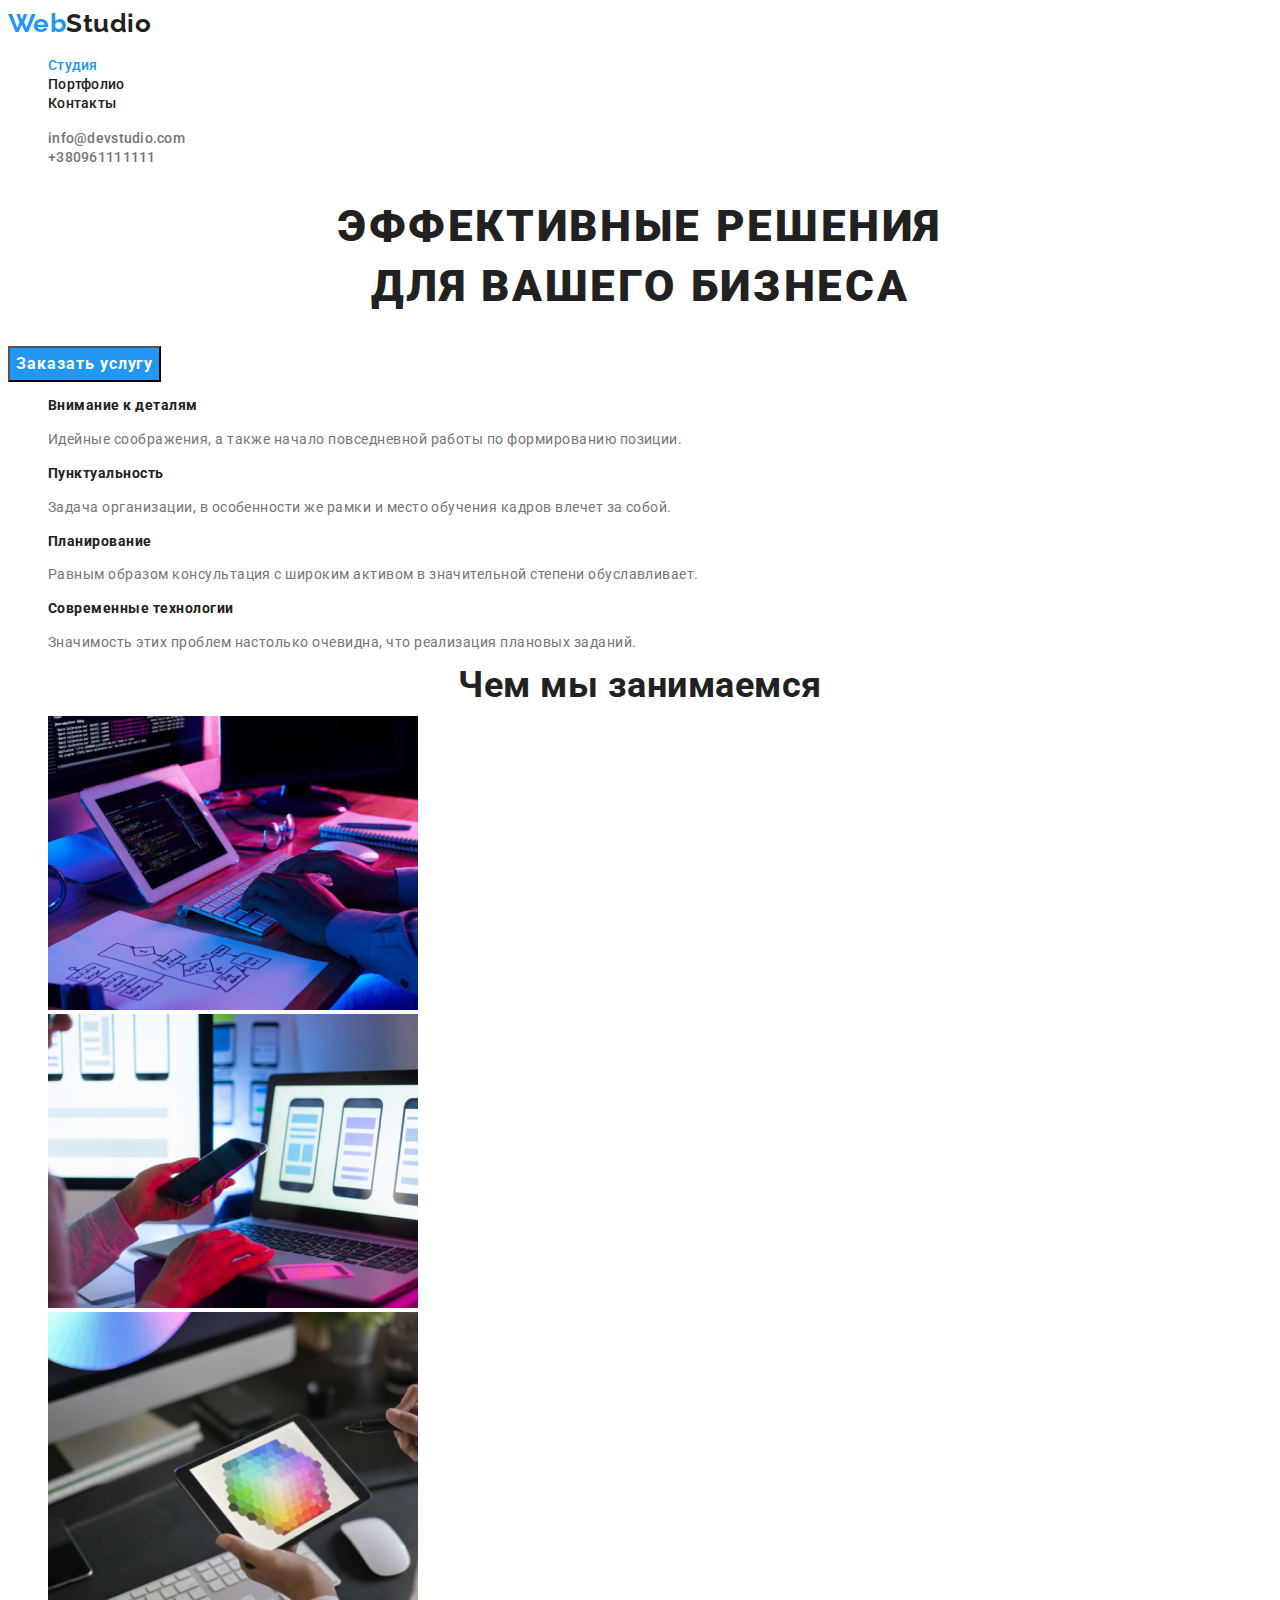
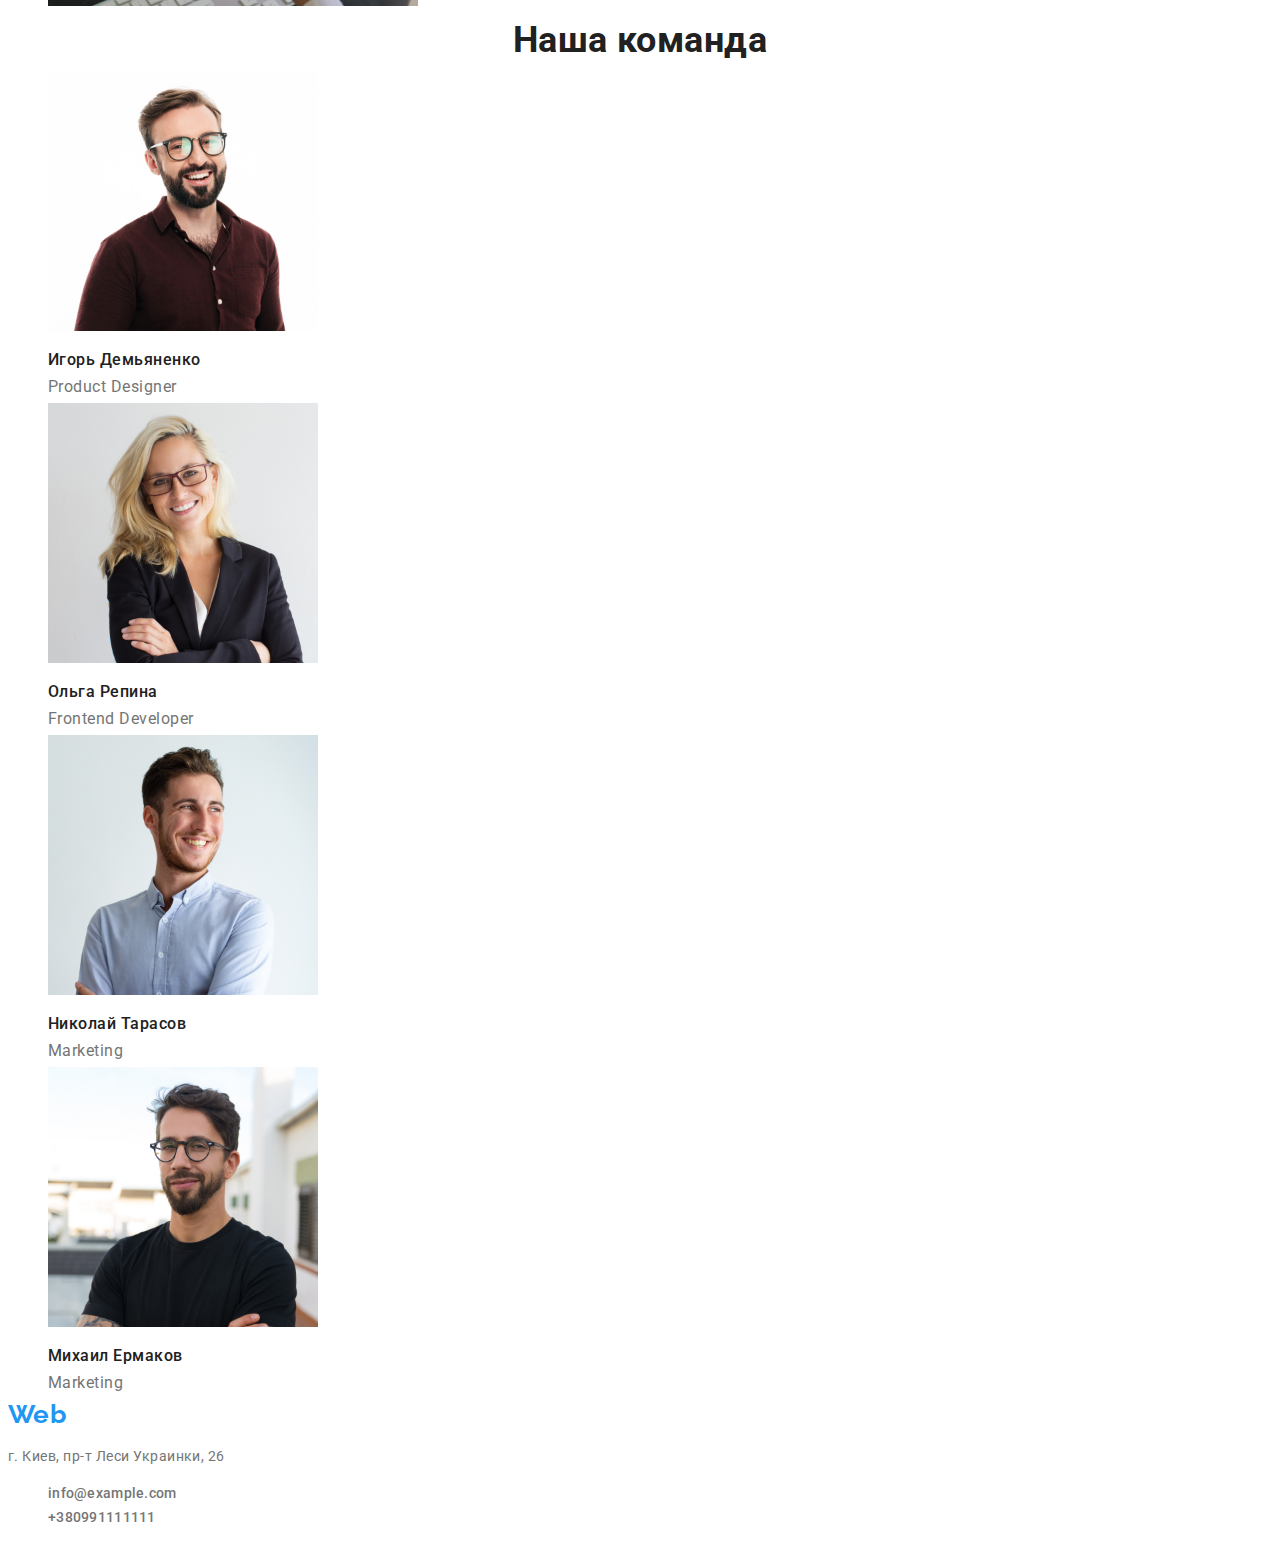
==== commit a520886e: "готовая работа" ====
--- a/index.html
+++ b/index.html
@@ -41,7 +41,7 @@
         </section>
         <section class="section">
            <!-- <h2 class="heading" hidden>Заголовок</h2> -->
-           <ul class="list">
+           <ul class="punctuality list">
                <li>
                    <h3 class="heading">Внимание к деталям</h3>
                    <p>Идейные соображения, а также начало повседневной работы по формированию позиции.</p>
--- a/css/styles.css
+++ b/css/styles.css
@@ -6,12 +6,11 @@
     --main-font: Roboto, sans-serif;
 }
 
+
 body { 
     font-family: Roboto, sans-serif;
     color:var(--title-text-color);
     letter-spacing: 0.03em;
-    font-size: 14px;
-    line-height: 24px;
 }
 
 /* ==============  LOGO  ============ */
@@ -35,6 +34,125 @@
 }
 
 
+/* ============== ССЫЛКИ NAV  ============== */
+
+.link {
+    text-decoration: none;
+}
+
+.navigation-link {
+    color:var(--primary-text-color);
+
+    
+    font-weight: 500;
+    font-size: 14px;
+    line-height: 1.14;
+    letter-spacing: 0.02em;
+}
+
+.contacts-list .info {
+    color:var(--title-text-color);
+    
+    font-weight: 500;
+    font-size: 14px;
+    line-height: 1.14;
+    letter-spacing: 0.02em;
+}
+
+
+/* ============== ЗАГОЛОВКИ ============== */
+
+
+.heading {
+    color:var(--primary-text-color);
+}
+
+.section h1 {
+    /* color:var(--primary-white-color); */
+
+    font-weight: 900;
+    font-size: 44px;
+    line-height: 1.37;
+    text-align: center;
+    letter-spacing: 0.06em;
+    text-transform: uppercase
+}
+
+/* ==============  КНОПКИ   ============== */
+
+button {
+    font-family: inherit;
+    cursor: pointer;
+}
+
+.section button {
+    background-color: var(--accent-color);
+    color: var(--primary-white-color);
+
+    
+    font-weight: 700;
+    font-size: 16px;
+    line-height: 1.88;
+    letter-spacing: 0.06em;
+}
+/* ============= первый Н2 =============== */
+
+.punctuality h3 {
+    
+    font-weight: 700;
+    font-size: 14px;
+    line-height: 1.14;
+}
+
+.punctuality p {
+    
+    font-size: 14px;
+    line-height: 1.71;
+}
+
+/* ============= второй Н2 =============== */
+
+.section h2 {
+    font-weight: 700;
+    font-size: 36px;
+    line-height: 1.16px;
+    text-align: center;
+}
+
+/* ============= третий Н2 =============== */
+
+.Our-company h3 {
+    font-weight: 500;
+    font-size: 16px;
+    line-height: 1.18;
+}
+
+.Our-company p {
+    font-size: 16px;
+    line-height: 1.18px;
+}
+
+/* ============== FOOTER ============== */
+
+.address {
+    font-style:normal;
+
+    font-size: 14px;
+    line-height: 1.71;
+ }
+
+/* .address p { 
+    color:var(--primary-white-color);
+}
+*/
+
+
+
+
+/* страничка портфолио*/
+
+
+
 /* ============== ХОВЕР НА ССЫЛКАХ ============ */
 
 .list {
@@ -52,129 +170,43 @@
 }
 
 
-/* ==============  КНОПКИ   ============== */
-
-button {
-    font-family: inherit;
-    cursor: pointer;
-}
-
-.button:hover,
-.button:focus {
+
+
+
+/* ==============  эффект текущей страницы ============ */
+
+.navigation-list .current {
+    color: var(--accent-color);
+}
+
+
+/* ==============  КНОПКИ портфолио  ============== */
+
+.buttons-list button {
+    font-weight: 500;
+    font-size: 16px;
+    line-height: 1.62;
+    text-align: center;
+}
+
+.buttons-list .button:hover,
+.buttons-list .button:focus {
     background-color: var(--accent-color);
     color: var(--primary-white-color);
 }
 
-.section button {
-    background-color: var(--accent-color);
-    color: var(--primary-white-color);
-
-    
-    font-weight: 700;
-    font-size: 16px;
-    line-height: 1.88;
+/* ============== ССЫЛКИ  работ портфолио ============== */
+
+.works-list h3 {
+    color:var(--primary-text-color);
+    font-weight: 700;
+    font-size: 18px;
+    line-height: 2;
     letter-spacing: 0.06em;
 }
-/* ==============  КНОПКИ портфолио  ============== */
-
-.buttons-list button {
-    font-weight: 500;
-    font-size: 16px;
-    line-height: 1.62;
-    text-align: center;
-}
-
-.button:hover,
-.button:focus {
-    background-color: var(--accent-color);
-    color: var(--primary-white-color);
-}
-
-/* ==============  эффект текущей страницы ============ */
-
-.navigation-list .current {
-    color: var(--accent-color);
-}
-
-/* ============== ССЫЛКИ  ============== */
-
-.link {
-    text-decoration: none;
-}
-
-.contacts-list .info {
+
+.works-list p {
     color:var(--title-text-color);
-    
-    font-weight: 500;
-    font-size: 14px;
-    line-height: 1.14;
-    letter-spacing: 0.02em;
-}
-
-.navigation-link {
-    color:var(--primary-text-color);
-
-    
-    font-weight: 500;
-    font-size: 14px;
-    line-height: 1.14;
-    letter-spacing: 0.02em;
-}
-
-/* ============== ССЫЛКИ  работ портфолио ============== */
-
-.works-list .works {
-    color:var(--primary-text-color);
-}
-
-.works-list .works p {
-    color:var(--title-text-color);
-}
-
-/* ============== FOOTER ============== */
-
-.address {
-    font-style:normal;
-}
-
-/* .address p { 
-    color:var(--primary-white-color);
-}
-*/
-
-
-/* ============== ЗАГОЛОВКИ ============== */
-
-
-.heading {
-    color:var(--primary-text-color);
-}
-
-h1 {
-font-weight: 900;
-font-size: 44px;
-line-height: 1.37;
-text-align: center;
-letter-spacing: 0.06em;
-text-transform: uppercase
-}
-
-h2 {
-font-weight: 700;
-font-size: 36px;
-line-height: 1.16;
-text-align: center;
-}
-
-h3 { 
-    font-weight: 700;
-    font-size: 14px;
-    line-height: 1.14;
-}
-
-/* ============== абзацы "наша команда" ============== */
-
-.our-company p {
-font-size: 16px;
-line-height: 1.18;
+    font-size: 16px;
+    line-height: 1.87;
 }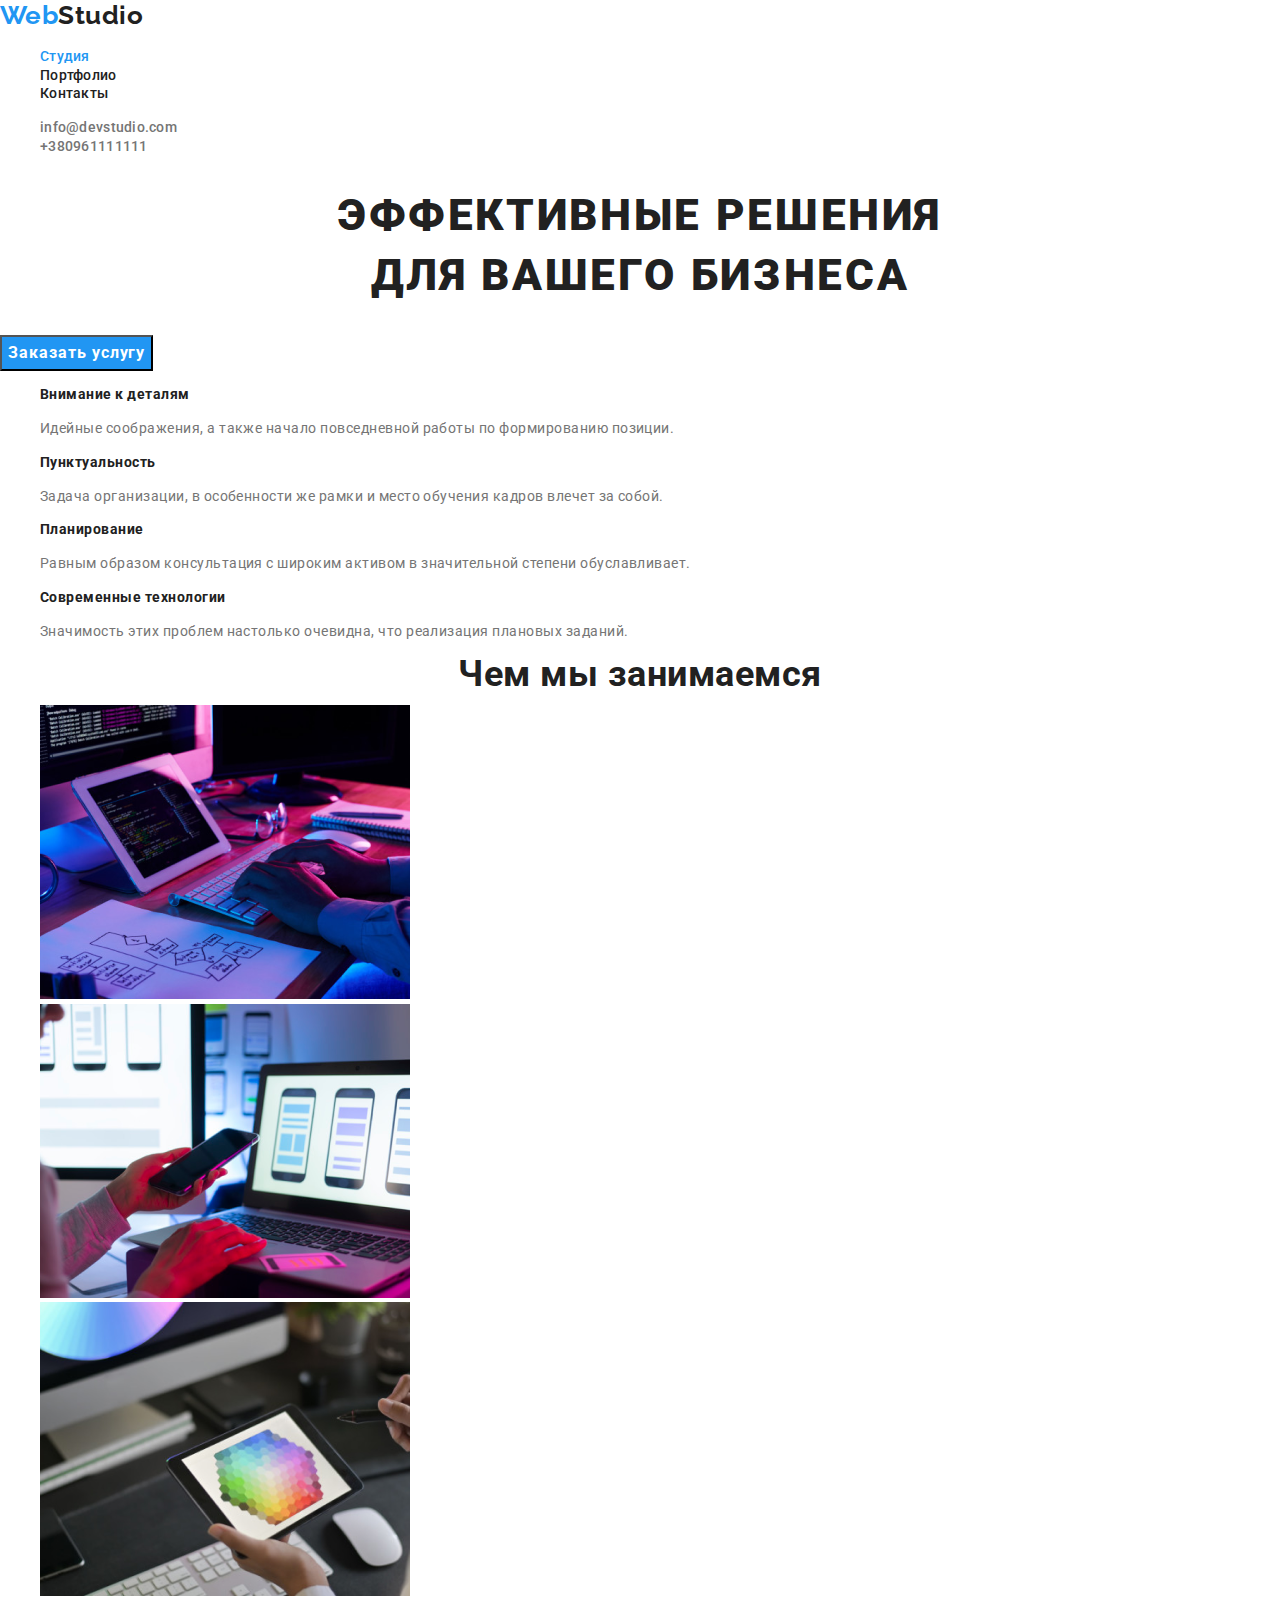
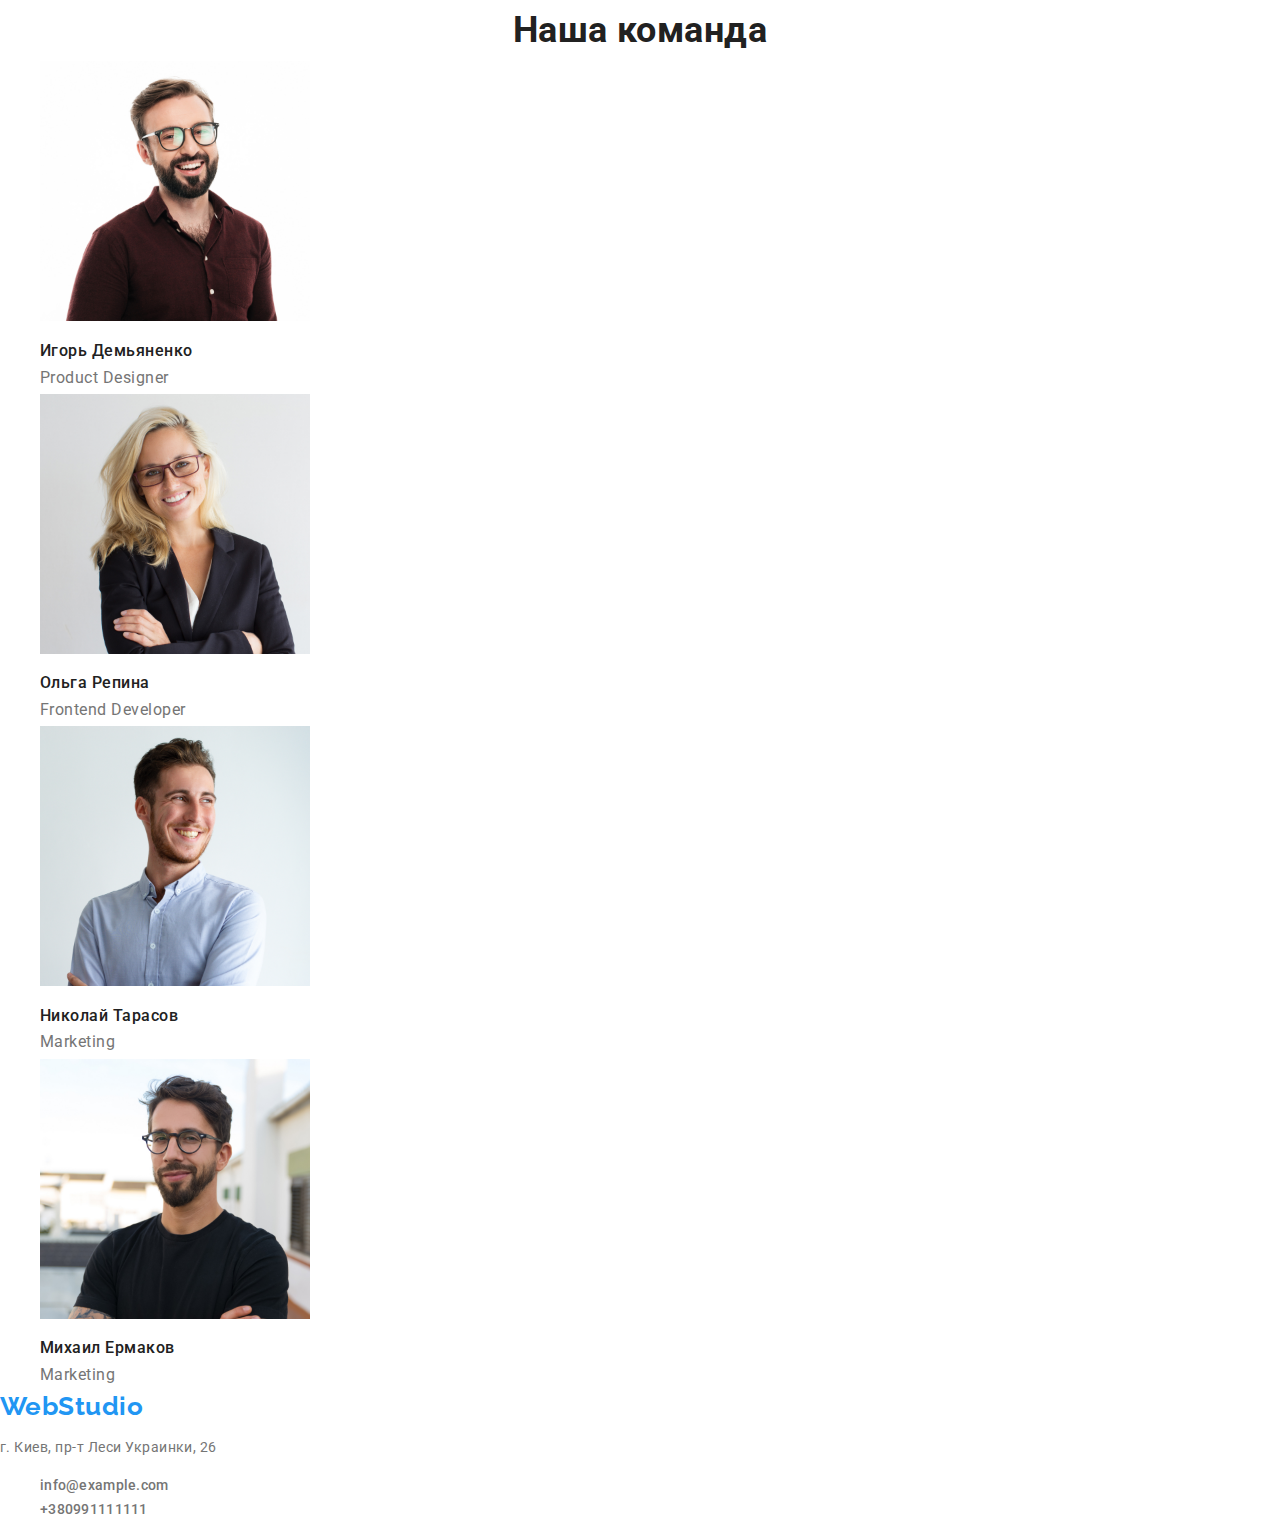
==== commit 74d3ed43: "подключил нормалайз" ====
--- a/index.html
+++ b/index.html
@@ -5,7 +5,11 @@
     <meta name="viewport" content="width=device-width, initial-scale=1.0">
     <title>Document</title>
     <link rel="preconnect" href="https://fonts.gstatic.com">
+    <!-- шрифты -->
     <link href="https://fonts.googleapis.com/css2?family=Raleway:wght@700&family=Roboto:wght@400;500;700;900&display=swap" rel="stylesheet">
+    <!-- нормалайз -->     
+    <link rel="stylesheet" href="https://cdnjs.cloudflare.com/ajax/libs/modern-normalize/1.0.0/modern-normalize.min.css">
+
     <link rel="stylesheet" href="css/styles.css"/>
 </head>
 <body>
--- a/css/styles.css
+++ b/css/styles.css
@@ -7,6 +7,7 @@
 }
 
 
+
 body { 
     font-family: Roboto, sans-serif;
     color:var(--title-text-color);
@@ -25,9 +26,9 @@
     line-height: 1.2;
 }
 
-.logo .span-footer {
+/* .logo .span-footer {
     color:var(--primary-white-color);
-}
+} */
 
 .logo .span-header {
     color:var(--primary-text-color);
